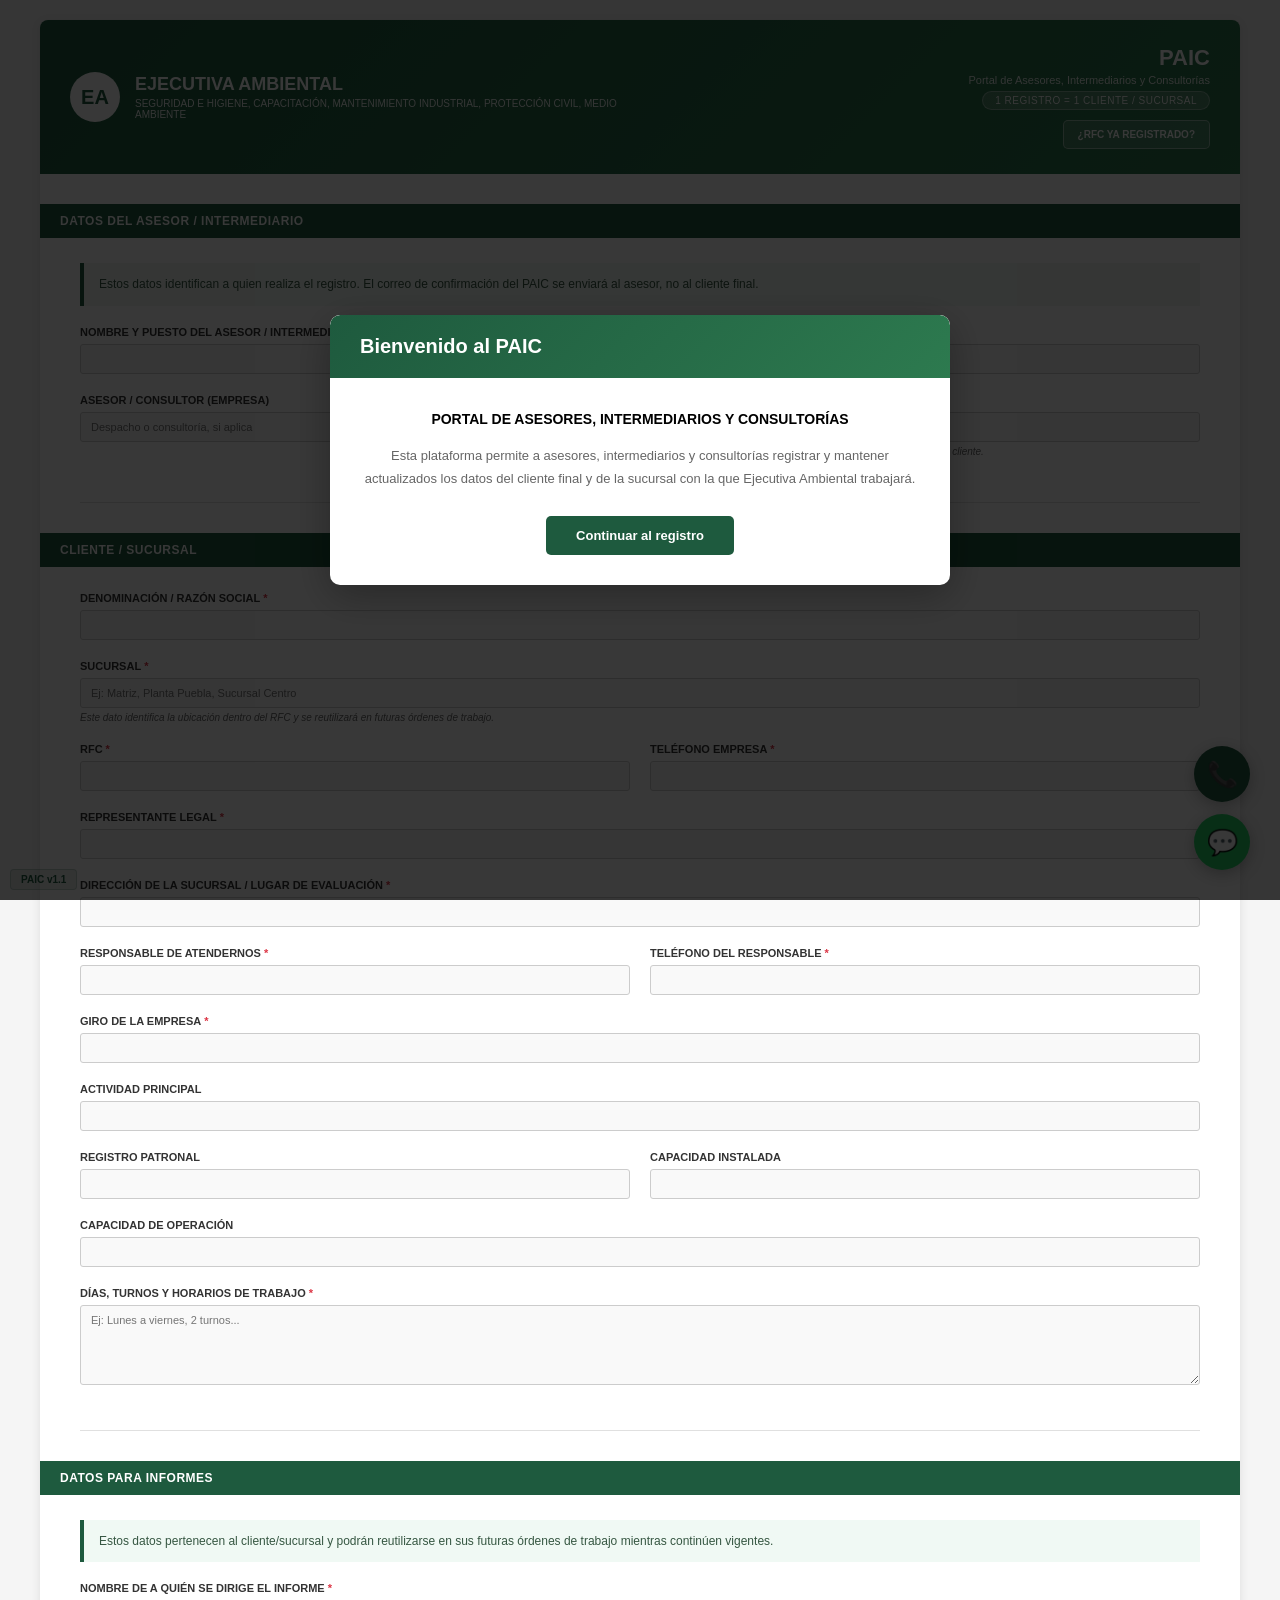
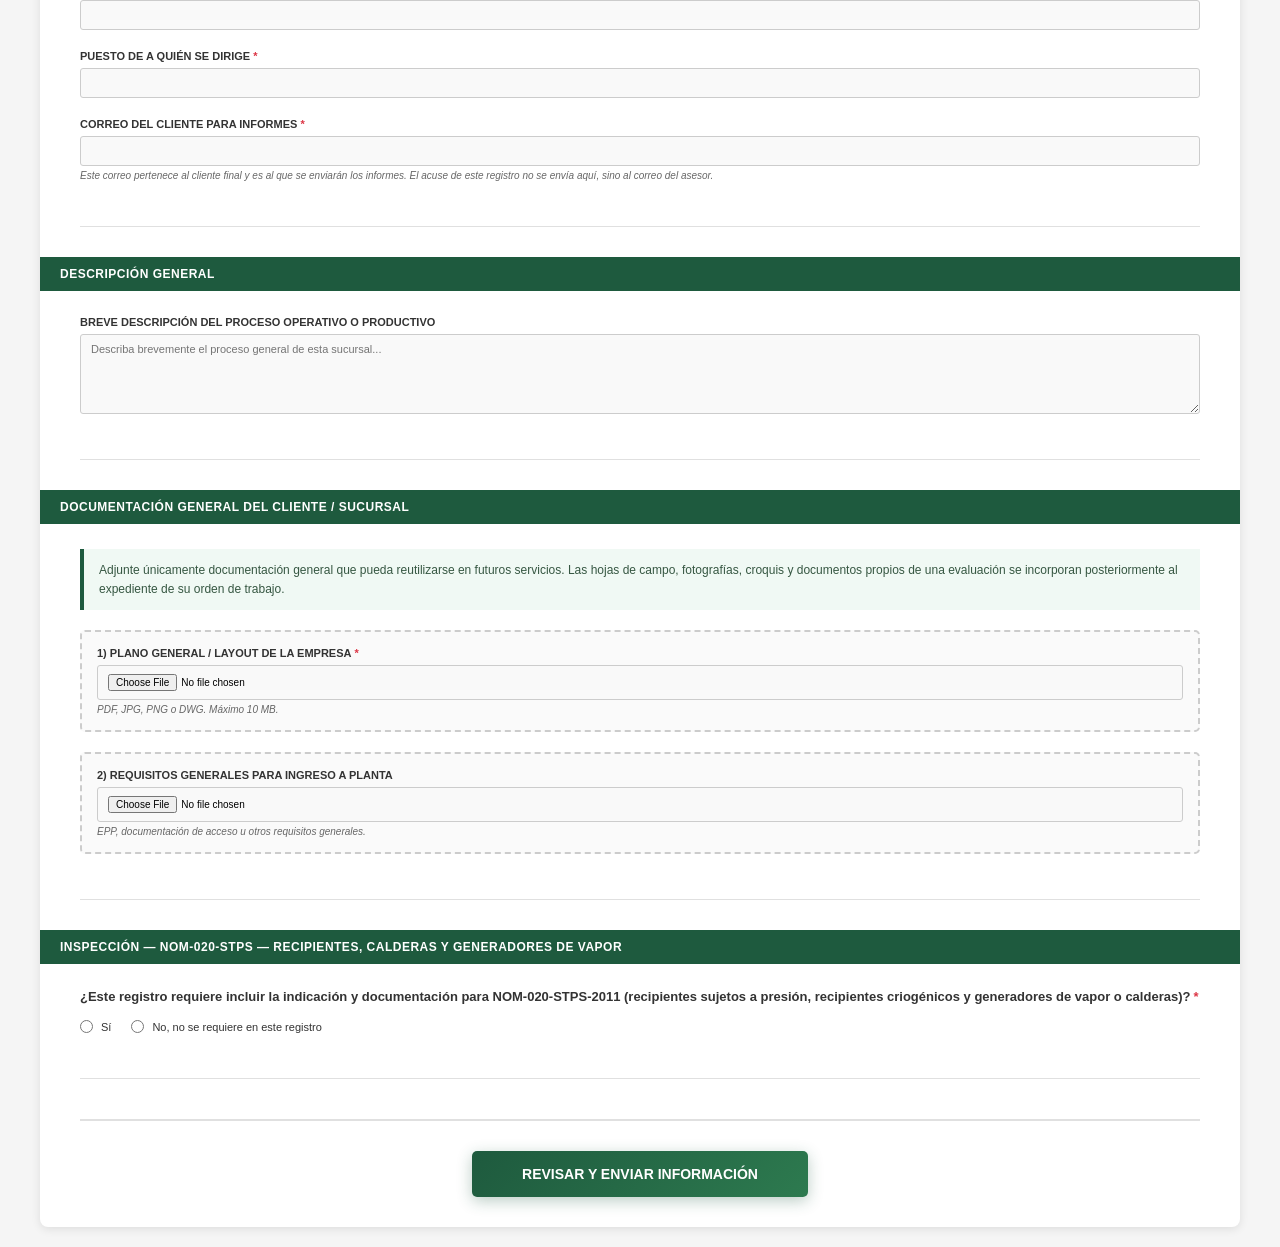
==== PAIC.html @ a296c8ba "fix(paic): quitar del modal de bienvenida el bloque de regla de negocio Ese recuadro exponia al ases" ====
<!DOCTYPE html>
<html lang="es">
<head>
  <meta charset="UTF-8" />
  <meta name="viewport" content="width=device-width, initial-scale=1.0" />
  <title>PAIC - Portal de Asesores, Intermediarios y Consultorías</title>
  <link rel="icon" href="data:," />
  <style>
    * { margin:0; padding:0; box-sizing:border-box; }
    body { font-family:Arial,sans-serif; background:#f5f5f5; padding:20px; font-size:12px; }
    .main-container { max-width:1200px; margin:0 auto; background:#fff; border-radius:8px; box-shadow:0 2px 10px rgba(0,0,0,.1); overflow:hidden; }
    .header { background:linear-gradient(135deg,#1e5a3e,#2d7a4f); color:#fff; padding:25px 30px; display:flex; justify-content:space-between; align-items:center; gap:20px; }
    .logo-section { display:flex; align-items:center; gap:15px; }
    .logo { width:50px; height:50px; background:#fff; border-radius:50%; display:flex; align-items:center; justify-content:center; color:#1e5a3e; font-weight:bold; font-size:20px; flex-shrink:0; }
    .company-info h1 { font-size:18px; }
    .company-info p { margin-top:3px; font-size:10px; opacity:.95; max-width:520px; }
    .document-info { text-align:right; }
    .document-info h2 { font-size:22px; }
    .document-info p { margin-top:3px; font-size:11px; opacity:.9; }
    .paic-badge { display:inline-block; background:rgba(255,255,255,.18); border:1px solid rgba(255,255,255,.35); border-radius:12px; padding:3px 12px; font-size:10px; letter-spacing:.5px; text-transform:uppercase; margin-top:5px; }
    .btn-returning { margin-top:10px; background:rgba(255,255,255,.15); color:#fff; border:1px solid rgba(255,255,255,.45); padding:8px 14px; border-radius:5px; cursor:pointer; font-size:10px; font-weight:600; text-transform:uppercase; }
    .btn-returning:hover { background:rgba(255,255,255,.25); }
    .form-content { padding:30px 40px; }
    .section { border-bottom:1px solid #e0e0e0; margin-bottom:30px; padding-bottom:25px; }
    .section:last-child { border-bottom:none; }
    .section-header { background:#1e5a3e; color:#fff; padding:10px 20px; margin:0 -40px 25px; font-weight:bold; font-size:12px; text-transform:uppercase; letter-spacing:.5px; }
    .section-note { background:#f0f9f4; border-left:4px solid #1e5a3e; padding:12px 15px; margin-bottom:20px; color:#365742; line-height:1.55; }
    .form-grid { display:grid; grid-template-columns:1fr 1fr; gap:20px; margin-bottom:20px; }
    .form-group { display:flex; flex-direction:column; }
    .form-group.full-width { grid-column:1 / -1; }
    label { font-weight:bold; color:#333; margin-bottom:6px; font-size:11px; text-transform:uppercase; }
    .required { color:#dc3545; margin-left:3px; }
    input[type="text"], input[type="email"], input[type="tel"], textarea, input[type="file"] { border:1px solid #ccc; padding:8px 10px; font-size:11px; border-radius:3px; background:#f9f9f9; font-family:inherit; transition:.2s; }
    input:focus, textarea:focus { outline:none; border-color:#1e5a3e; background:#fff; box-shadow:0 0 0 2px rgba(30,90,62,.1); }
    textarea { resize:vertical; min-height:80px; }
    input[type="file"] { cursor:pointer; font-size:10px; }
    .helper-text { font-size:10px; color:#666; margin-top:4px; font-style:italic; }
    .file-upload-group { border:2px dashed #ccc; border-radius:5px; padding:15px; background:#fafafa; transition:.2s; }
    .file-upload-group:hover { border-color:#1e5a3e; background:#f0f9f4; }
    .file-upload-group.has-file { border-color:#4caf50; background:#e8f5e9; }
    .file-preview { margin-top:8px; padding:8px 12px; background:#e8f5e9; border-left:3px solid #4caf50; border-radius:3px; font-size:11px; display:none; }
    .file-preview.active { display:block; }
    .file-preview-content { display:flex; align-items:center; justify-content:space-between; gap:10px; }
    .file-info { display:flex; align-items:center; gap:8px; min-width:0; }
    .file-name { font-weight:600; color:#2e7d32; overflow-wrap:anywhere; }
    .file-size { color:#666; font-size:10px; }
    .file-remove { background:#dc3545; color:#fff; border:none; padding:4px 10px; border-radius:3px; cursor:pointer; font-size:10px; }
    .file-on-record { display:none; padding:10px 15px; background:#e3f2fd; border-left:4px solid #2196f3; border-radius:3px; margin-bottom:10px; font-size:11px; color:#1565c0; align-items:center; justify-content:space-between; gap:12px; }
    .file-on-record.active { display:flex; }
    .btn-upload-new { background:none; border:1px solid #1565c0; color:#1565c0; padding:4px 10px; border-radius:3px; cursor:pointer; font-size:10px; font-weight:600; }
    .radio-group { display:flex; gap:20px; margin-top:10px; flex-wrap:wrap; }
    .radio-option { display:flex; align-items:center; gap:8px; }
    .radio-option label { margin:0; cursor:pointer; text-transform:none; font-weight:normal; }
    .conditional-section { display:none; margin-top:20px; padding:20px; background:#fff3cd; border-left:4px solid #ffc107; border-radius:5px; }
    .conditional-section.active { display:block; }
    .conditional-header { font-weight:bold; color:#856404; margin-bottom:15px; font-size:12px; }
    .returning-banner { display:none; background:linear-gradient(135deg,#e8f5e9,#c8e6c9); border-left:4px solid #4caf50; padding:15px 20px; margin:0 -40px 25px; color:#2e7d32; align-items:center; justify-content:space-between; gap:15px; }
    .returning-banner.active { display:flex; }
    .btn-clear-prefill { background:none; border:1px solid #2e7d32; color:#2e7d32; padding:6px 14px; border-radius:4px; cursor:pointer; font-size:11px; font-weight:600; }
    .submit-section { margin-top:40px; padding-top:30px; border-top:2px solid #e0e0e0; text-align:center; }
    .btn-submit { background:linear-gradient(135deg,#1e5a3e,#2d7a4f); color:#fff; padding:15px 50px; font-size:14px; font-weight:600; border:none; border-radius:5px; cursor:pointer; box-shadow:0 4px 15px rgba(30,90,62,.3); text-transform:uppercase; }
    .btn-submit:disabled { opacity:.6; cursor:not-allowed; }
    .message { padding:15px 20px; border-radius:5px; margin-top:20px; display:none; text-align:left; font-size:13px; line-height:1.7; }
    .success-message { background:#d4edda; color:#155724; border:1px solid #c3e6cb; }
    .error-message { background:#f8d7da; color:#721c24; border:1px solid #f5c6cb; }
    .loading { display:none; text-align:center; margin-top:20px; }
    .loading-spinner { border:3px solid #f3f3f3; border-top:3px solid #1e5a3e; border-radius:50%; width:40px; height:40px; animation:spin 1s linear infinite; margin:0 auto; }
    @keyframes spin { to { transform:rotate(360deg); } }
    .loading-text { margin-top:15px; color:#1e5a3e; font-weight:500; }
    .modal-overlay { display:none; position:fixed; inset:0; background:rgba(0,0,0,.78); z-index:9999; justify-content:center; align-items:center; overflow-y:auto; padding:20px; }
    .modal-overlay.active, .modal-overlay.open { display:flex; }
    .modal-content { background:#fff; border-radius:10px; max-width:800px; width:100%; max-height:90vh; overflow-y:auto; box-shadow:0 10px 40px rgba(0,0,0,.3); }
    .modal-header { background:linear-gradient(135deg,#1e5a3e,#2d7a4f); color:#fff; padding:20px 30px; border-radius:10px 10px 0 0; }
    .modal-header h2 { font-size:20px; }
    .modal-body { padding:30px; }
    .confirmation-section { margin-bottom:24px; padding-bottom:18px; border-bottom:1px solid #e0e0e0; }
    .confirmation-section h3 { color:#1e5a3e; font-size:14px; margin-bottom:12px; }
    .confirmation-item { display:flex; justify-content:space-between; gap:20px; padding:7px 0; font-size:12px; }
    .confirmation-label { font-weight:bold; color:#666; }
    .confirmation-value { color:#333; text-align:right; max-width:65%; overflow-wrap:anywhere; }
    .file-list { list-style:none; padding:0; }
    .file-list li { padding:8px 12px; background:#f0f9f4; margin-bottom:5px; border-radius:3px; font-size:11px; }
    .warning-box { background:#fff3cd; border-left:4px solid #ffc107; padding:15px; border-radius:5px; margin-top:20px; color:#856404; }
    .modal-buttons { display:flex; gap:15px; justify-content:center; margin-top:25px; }
    .btn-modal { padding:12px 30px; border:none; border-radius:5px; font-size:13px; font-weight:600; cursor:pointer; }
    .btn-confirm { background:#1e5a3e; color:#fff; }
    .btn-cancel { background:#6c757d; color:#fff; }
    .rfc-search-modal .modal-search-box { display:flex; gap:10px; margin:20px 0; }
    .rfc-search-modal .modal-search-box input { flex:1; padding:12px 15px; font-size:15px; text-transform:uppercase; }
    .btn-search { background:#1e5a3e; color:#fff; border:none; padding:12px 25px; border-radius:5px; font-size:13px; font-weight:600; cursor:pointer; }
    .rfc-search-result { padding:15px; border-radius:5px; margin-top:15px; display:none; }
    .rfc-search-result.found { display:block; background:#e8f5e9; border-left:4px solid #4caf50; }
    .rfc-search-result.not-found { display:block; background:#fff3cd; border-left:4px solid #ffc107; }
    .rfc-search-result.error { display:block; background:#f8d7da; border-left:4px solid #dc3545; }
    .version-tag { position:fixed; bottom:10px; left:10px; background:rgba(30,90,62,.1); color:#1e5a3e; padding:4px 10px; border-radius:4px; font-size:10px; font-weight:600; z-index:100; border:1px solid rgba(30,90,62,.2); }
    .floating-buttons { position:fixed; bottom:30px; right:30px; display:flex; flex-direction:column; gap:12px; z-index:1000; }
    .floating-btn { width:56px; height:56px; border-radius:50%; display:flex; align-items:center; justify-content:center; text-decoration:none; font-size:25px; box-shadow:0 4px 15px rgba(0,0,0,.25); }
    .floating-btn.phone { background:#1e5a3e; color:#fff; }
    .floating-btn.whatsapp { background:#25D366; color:#fff; }
    @media (max-width:768px) {
      body { padding:10px; }
      .header { flex-direction:column; text-align:center; }
      .document-info { text-align:center; }
      .form-content { padding:20px; }
      .section-header, .returning-banner { margin-left:-20px; margin-right:-20px; }
      .form-grid { grid-template-columns:1fr; }
      .modal-body { padding:20px; }
      .modal-buttons { flex-direction:column; }
      .confirmation-item { flex-direction:column; gap:3px; }
      .confirmation-value { text-align:left; max-width:100%; }
    }
  </style>
</head>
<body>
  <div class="version-tag">PAIC v1.1</div>

  <div id="welcomeModal" class="modal-overlay">
    <div class="modal-content" style="max-width:620px;">
      <div class="modal-header"><h2>Bienvenido al PAIC</h2></div>
      <div class="modal-body" style="text-align:center;">
        <p style="font-size:14px;line-height:1.7;"><strong>PORTAL DE ASESORES, INTERMEDIARIOS Y CONSULTORÍAS</strong></p>
        <p style="color:#666;font-size:13px;line-height:1.8;margin-top:12px;">Esta plataforma permite a asesores, intermediarios y consultorías registrar y mantener actualizados los datos del cliente final y de la sucursal con la que Ejecutiva Ambiental trabajará.</p>
        <button type="button" class="btn-modal btn-confirm" style="margin-top:25px;" onclick="closeWelcomeModal()">Continuar al registro</button>
      </div>
    </div>
  </div>

  <div id="confirmationModal" class="modal-overlay">
    <div class="modal-content">
      <div class="modal-header"><h2>Verificar información antes de enviar</h2></div>
      <div class="modal-body" id="confirmationContent"></div>
    </div>
  </div>

  <div id="returningModal" class="modal-overlay rfc-search-modal">
    <div class="modal-content" style="max-width:650px;">
      <div class="modal-header"><h2>Cliente ya registrado</h2></div>
      <div class="modal-body">
        <p style="color:#555;line-height:1.6;">Busque por RFC para actualizar una sucursal ya registrada o dar de alta una nueva sucursal del mismo cliente.</p>
        <div class="modal-search-box">
          <input type="text" id="rfcSearch" maxlength="13" placeholder="RFC del cliente">
          <button type="button" class="btn-search" id="btnSearchRFC" onclick="searchClientByRFC()">Buscar</button>
        </div>
        <div id="rfcSearchResult" class="rfc-search-result"></div>
        <div class="modal-buttons"><button type="button" class="btn-modal btn-cancel" onclick="closeReturningModal()">Cerrar</button></div>
      </div>
    </div>
  </div>

  <div class="main-container">
    <div class="header">
      <div class="logo-section">
        <div class="logo">EA</div>
        <div class="company-info">
          <h1>EJECUTIVA AMBIENTAL</h1>
          <p>SEGURIDAD E HIGIENE, CAPACITACIÓN, MANTENIMIENTO INDUSTRIAL, PROTECCIÓN CIVIL, MEDIO AMBIENTE</p>
        </div>
      </div>
      <div class="document-info">
        <h2>PAIC</h2>
        <p>Portal de Asesores, Intermediarios y Consultorías</p>
        <span class="paic-badge">1 registro = 1 cliente / sucursal</span><br>
        <button type="button" class="btn-returning" onclick="openReturningModal()">¿RFC ya registrado?</button>
      </div>
    </div>

    <div class="form-content">
      <form id="paicForm">
        <div class="section">
          <div class="section-header">Datos del asesor / intermediario</div>
          <div class="section-note">Estos datos identifican a quien realiza el registro. El correo de confirmación del PAIC se enviará al asesor, no al cliente final.</div>
          <div class="form-grid">
            <div class="form-group full-width">
              <label>Nombre y puesto del asesor / intermediario<span class="required">*</span></label>
              <input type="text" name="nombre_solicitante" required>
            </div>
          </div>
          <div class="form-grid">
            <div class="form-group">
              <label>Asesor / Consultor (empresa)</label>
              <input type="text" name="asesor_consultor" placeholder="Despacho o consultoría, si aplica">
            </div>
            <div class="form-group">
              <label>Correo para confirmación del registro<span class="required">*</span></label>
              <input type="email" name="correo_acuse" required>
              <span class="helper-text">Aquí recibirá el asesor el acuse del PAIC. No sustituye el correo del cliente.</span>
            </div>
          </div>
        </div>

        <div class="section">
          <div class="section-header">Cliente / sucursal</div>
          <div id="returningBanner" class="returning-banner">
            <div class="banner-text"><strong>RFC identificado</strong><br>Verifique los datos pre-llenados y complete lo que falte.</div>
            <button type="button" class="btn-clear-prefill" onclick="clearPrefill()">Limpiar datos</button>
          </div>
          <div class="form-grid">
            <div class="form-group full-width">
              <label>Denominación / Razón social<span class="required">*</span></label>
              <input type="text" name="razon_social" required>
            </div>
          </div>
          <div class="form-grid">
            <div class="form-group full-width">
              <label>Sucursal<span class="required">*</span></label>
              <input type="text" name="sucursal" required placeholder="Ej: Matriz, Planta Puebla, Sucursal Centro">
              <span class="helper-text">Este dato identifica la ubicación dentro del RFC y se reutilizará en futuras órdenes de trabajo.</span>
            </div>
          </div>
          <div class="form-grid">
            <div class="form-group">
              <label>RFC<span class="required">*</span></label>
              <input type="text" name="rfc" required maxlength="13" style="text-transform:uppercase;">
            </div>
            <div class="form-group">
              <label>Teléfono empresa<span class="required">*</span></label>
              <input type="tel" name="telefono_empresa" required>
            </div>
          </div>
          <div class="form-grid">
            <div class="form-group full-width">
              <label>Representante legal<span class="required">*</span></label>
              <input type="text" name="representante_legal" required>
            </div>
          </div>
          <div class="form-grid">
            <div class="form-group full-width">
              <label>Dirección de la sucursal / lugar de evaluación<span class="required">*</span></label>
              <input type="text" name="direccion_evaluacion" required>
            </div>
          </div>
          <div class="form-grid">
            <div class="form-group">
              <label>Responsable de atendernos<span class="required">*</span></label>
              <input type="text" name="responsable" required>
            </div>
            <div class="form-group">
              <label>Teléfono del responsable<span class="required">*</span></label>
              <input type="tel" name="telefono_responsable" required>
            </div>
          </div>
          <div class="form-grid">
            <div class="form-group full-width">
              <label>Giro de la empresa<span class="required">*</span></label>
              <input type="text" name="giro" required>
            </div>
          </div>
          <div class="form-grid">
            <div class="form-group full-width">
              <label>Actividad principal</label>
              <input type="text" name="actividad_principal">
            </div>
          </div>
          <div class="form-grid">
            <div class="form-group">
              <label>Registro patronal</label>
              <input type="text" name="registro_patronal">
            </div>
            <div class="form-group">
              <label>Capacidad instalada</label>
              <input type="text" name="capacidad_instalada">
            </div>
          </div>
          <div class="form-grid">
            <div class="form-group full-width">
              <label>Capacidad de operación</label>
              <input type="text" name="capacidad_operacion">
            </div>
          </div>
          <div class="form-grid">
            <div class="form-group full-width">
              <label>Días, turnos y horarios de trabajo<span class="required">*</span></label>
              <textarea name="dias_turnos_horarios" required placeholder="Ej: Lunes a viernes, 2 turnos..."></textarea>
            </div>
          </div>
        </div>

        <div class="section">
          <div class="section-header">Datos para informes</div>
          <div class="section-note">Estos datos pertenecen al cliente/sucursal y podrán reutilizarse en sus futuras órdenes de trabajo mientras continúen vigentes.</div>
          <div class="form-grid">
            <div class="form-group full-width">
              <label>Nombre de a quién se dirige el informe<span class="required">*</span></label>
              <input type="text" name="nombre_dirigido" required>
            </div>
          </div>
          <div class="form-grid">
            <div class="form-group full-width">
              <label>Puesto de a quién se dirige<span class="required">*</span></label>
              <input type="text" name="puesto_dirigido" required>
            </div>
          </div>
          <div class="form-grid">
            <div class="form-group full-width">
              <label>Correo del cliente para informes<span class="required">*</span></label>
              <input type="email" name="correo_informe" required>
              <span class="helper-text">Este correo pertenece al cliente final y es al que se enviarán los informes. El acuse de este registro no se envía aquí, sino al correo del asesor.</span>
            </div>
          </div>
        </div>

        <div class="section">
          <div class="section-header">Descripción general</div>
          <div class="form-grid">
            <div class="form-group full-width">
              <label>Breve descripción del proceso operativo o productivo</label>
              <textarea name="descripcion_proceso" placeholder="Describa brevemente el proceso general de esta sucursal..."></textarea>
            </div>
          </div>
        </div>

        <div class="section">
          <div class="section-header">Documentación general del cliente / sucursal</div>
          <div class="section-note">Adjunte únicamente documentación general que pueda reutilizarse en futuros servicios. Las hojas de campo, fotografías, croquis y documentos propios de una evaluación se incorporan posteriormente al expediente de su orden de trabajo.</div>
          <div class="form-grid">
            <div class="form-group full-width file-upload-group" data-upload-group="planos">
              <label>1) Plano general / Layout de la empresa<span class="required">*</span></label>
              <input type="file" name="planos" accept=".pdf,.jpg,.jpeg,.png,.dwg" required data-file-input="planos">
              <span class="helper-text">PDF, JPG, PNG o DWG. Máximo 10 MB.</span>
              <div class="file-preview" data-preview="planos"><div class="file-preview-content"><div class="file-info"><span>📄</span><div><div class="file-name"></div><div class="file-size"></div></div></div><button type="button" class="file-remove" data-clear="planos">Eliminar</button></div></div>
            </div>
          </div>
          <div class="form-grid">
            <div class="form-group full-width file-upload-group" data-upload-group="requisitos_ingreso">
              <label>2) Requisitos generales para ingreso a planta</label>
              <input type="file" name="requisitos_ingreso" accept=".pdf,.doc,.docx" data-file-input="requisitos_ingreso">
              <span class="helper-text">EPP, documentación de acceso u otros requisitos generales.</span>
              <div class="file-preview" data-preview="requisitos_ingreso"><div class="file-preview-content"><div class="file-info"><span>📄</span><div><div class="file-name"></div><div class="file-size"></div></div></div><button type="button" class="file-remove" data-clear="requisitos_ingreso">Eliminar</button></div></div>
            </div>
          </div>
        </div>

        <div class="section">
          <div class="section-header">INSPECCI&Oacute;N &mdash; NOM-020-STPS &mdash; RECIPIENTES, CALDERAS Y GENERADORES DE VAPOR</div>
          <div class="form-grid">
            <div class="form-group full-width">
              <label style="font-size:13px; text-transform:none;">
                   ¿Este registro requiere incluir la indicación y documentación para NOM-020-STPS-2011 (recipientes sujetos a presión, recipientes criogénicos y generadores de vapor o calderas)?<span class="required">*</span>
              </label>
              <div class="radio-group">
                <div class="radio-option">
                  <input type="radio" id="nom020_si" name="aplica_nom020" value="si" required>
                  <label for="nom020_si">Sí</label>
                </div>
                <div class="radio-option">
                  <input type="radio" id="nom020_no" name="aplica_nom020" value="no">
                  <label for="nom020_no">No, no se requiere en este registro</label>
                </div>
              </div>
            </div>
          </div>
          <div id="documentacionLegalSection" class="conditional-section">
            <div class="conditional-header">⚠️ DOCUMENTACIÓN OBLIGATORIA PARA NOM-020-STPS</div>
            <div class="form-grid">
              <div class="form-group full-width file-upload-group" data-upload-group="ine_atencion">
                <label>A) INE de quien nos atenderá<span class="required">*</span></label>
                <input type="file" name="ine_atencion" accept=".pdf,.jpg,.jpeg,.png" data-file-input="ine_atencion" data-conditional-required="nom020">
                <span class="helper-text">Copia por ambos lados</span>
                <div class="file-preview" data-preview="ine_atencion">
                  <div class="file-preview-content">
                    <div class="file-info"><span class="file-icon">📄</span><div><div class="file-name"></div><div class="file-size"></div></div></div>
                    <button type="button" class="file-remove" data-clear="ine_atencion">Eliminar</button>
                  </div>
                </div>
              </div>
            </div>
            <div class="form-grid">
              <div class="form-group">
                <label>B) Nombre y puesto Testigo 1<span class="required">*</span></label>
                <input type="text" name="testigo1" data-conditional-required="nom020">
              </div>
              <div class="form-group file-upload-group" data-upload-group="ine_testigo1">
                <label>INE Testigo 1<span class="required">*</span></label>
                <input type="file" name="ine_testigo1" accept=".pdf,.jpg,.jpeg,.png" data-file-input="ine_testigo1" data-conditional-required="nom020">
                <span class="helper-text">Ambos lados</span>
                <div class="file-preview" data-preview="ine_testigo1">
                  <div class="file-preview-content">
                    <div class="file-info"><span class="file-icon">📄</span><div><div class="file-name"></div><div class="file-size"></div></div></div>
                    <button type="button" class="file-remove" data-clear="ine_testigo1">Eliminar</button>
                  </div>
                </div>
              </div>
            </div>
            <div class="form-grid">
              <div class="form-group">
                <label>C) Nombre y puesto Testigo 2<span class="required">*</span></label>
                <input type="text" name="testigo2" data-conditional-required="nom020">
              </div>
              <div class="form-group file-upload-group" data-upload-group="ine_testigo2">
                <label>INE Testigo 2<span class="required">*</span></label>
                <input type="file" name="ine_testigo2" accept=".pdf,.jpg,.jpeg,.png" data-file-input="ine_testigo2" data-conditional-required="nom020">
                <span class="helper-text">Ambos lados</span>
                <div class="file-preview" data-preview="ine_testigo2">
                  <div class="file-preview-content">
                    <div class="file-info"><span class="file-icon">📄</span><div><div class="file-name"></div><div class="file-size"></div></div></div>
                    <button type="button" class="file-remove" data-clear="ine_testigo2">Eliminar</button>
                  </div>
                </div>
              </div>
            </div>
            <div class="form-grid">
              <div class="form-group full-width file-upload-group" data-upload-group="poder_notarial">
                <label>D) Poder notarial<span class="required">*</span></label>
                <input type="file" name="poder_notarial" accept=".pdf" data-file-input="poder_notarial" data-conditional-required="nom020">
                <div class="file-preview" data-preview="poder_notarial">
                  <div class="file-preview-content">
                    <div class="file-info"><span class="file-icon">📄</span><div><div class="file-name"></div><div class="file-size"></div></div></div>
                    <button type="button" class="file-remove" data-clear="poder_notarial">Eliminar</button>
                  </div>
                </div>
              </div>
            </div>
            <div class="form-grid">
              <div class="form-group full-width file-upload-group" data-upload-group="ine_representante">
                <label>E) INE del representante legal<span class="required">*</span></label>
                <input type="file" name="ine_representante" accept=".pdf,.jpg,.jpeg,.png" data-file-input="ine_representante" data-conditional-required="nom020">
                <span class="helper-text">Copia por ambos lados</span>
                <div class="file-preview" data-preview="ine_representante">
                  <div class="file-preview-content">
                    <div class="file-info"><span class="file-icon">📄</span><div><div class="file-name"></div><div class="file-size"></div></div></div>
                    <button type="button" class="file-remove" data-clear="ine_representante">Eliminar</button>
                  </div>
                </div>
              </div>
            </div>
            <div class="form-grid">
              <div class="form-group full-width file-upload-group" data-upload-group="situacion_fiscal">
                <label>F) Constancia de situación fiscal<span class="required">*</span></label>
                <input type="file" name="situacion_fiscal" accept=".pdf" data-file-input="situacion_fiscal" data-conditional-required="nom020">
                <div class="file-preview" data-preview="situacion_fiscal">
                  <div class="file-preview-content">
                    <div class="file-info"><span class="file-icon">📄</span><div><div class="file-name"></div><div class="file-size"></div></div></div>
                    <button type="button" class="file-remove" data-clear="situacion_fiscal">Eliminar</button>
                  </div>
                </div>
              </div>
            </div>
            <div class="form-grid">
              <div class="form-group full-width file-upload-group" data-upload-group="licencia">
                <label>G) Licencia de uso de suelo / Licencia de funcionamiento / Cédula IMSS<span class="required">*</span></label>
                <input type="file" name="licencia" accept=".pdf" data-file-input="licencia" data-conditional-required="nom020">
                <div class="file-preview" data-preview="licencia">
                  <div class="file-preview-content">
                    <div class="file-info"><span class="file-icon">📄</span><div><div class="file-name"></div><div class="file-size"></div></div></div>
                    <button type="button" class="file-remove" data-clear="licencia">Eliminar</button>
                  </div>
                </div>
              </div>
            </div>
            <div class="form-grid">
              <div class="form-group full-width file-upload-group" data-upload-group="dc3">
                <label>H) DC-3 de personal operador<span class="required">*</span><span class="tt" tabindex="0" data-tip="Constancia de habilidades laborales (STPS) que certifica que los operadores recibieron capacitación formal en el manejo seguro de recipientes sujetos a presión o calderas.">i</span></label>
                <input type="file" name="dc3" accept=".pdf" data-file-input="dc3" data-conditional-required="nom020">
                <span class="helper-text">Recipientes a presión o fogonero (calderas)</span>
                <div class="file-preview" data-preview="dc3">
                  <div class="file-preview-content">
                    <div class="file-info"><span class="file-icon">📄</span><div><div class="file-name"></div><div class="file-size"></div></div></div>
                    <button type="button" class="file-remove" data-clear="dc3">Eliminar</button>
                  </div>
                </div>
              </div>
               <div class="form-grid">
              <div class="form-group full-width file-upload-group" data-upload-group="calibracion_valvula">
                <label>I) Dictamen de Calibración de la válvula <span class="required" id="asterisco_calib">*</span><span class="tt" tabindex="0" data-tip="Documento oficial que certifica que las válvulas de seguridad del recipiente a presión fueron verificadas y calibradas por un laboratorio acreditado ante EMA.">i</span></label>
                <div style="background: #fff8e1; border: 1px solid #ffe082; padding: 10px; border-radius: 4px; margin-bottom: 10px; display: flex; align-items: flex-start; gap: 8px;">
                  <input type="checkbox" id="check_sin_calibracion" name="sin_calibracion" style="margin-top: 3px; cursor: pointer;">
                  <label for="check_sin_calibracion" style="cursor: pointer; font-size: 11px; color: #f57f17; text-transform: none; margin: 0; line-height: 1.4;">
                    <strong>Si no tienes calibradas tus válvulas</strong><br>
                    Puedes contratar con Ejecutiva este servicio adicional el mismo día de la dictaminación en tus instalaciones.
                  </label>
                </div>
                <input type="file" name="calibracion_valvula" accept=".pdf" data-file-input="calibracion_valvula" data-conditional-required="nom020">
                <span class="helper-text" id="help_text_calib">Adjunte el archivo PDF de su última calibración.</span>
                <div class="file-preview" data-preview="calibracion_valvula">
                  <div class="file-preview-content">
                    <div class="file-info">
                      <span class="file-icon">📄</span>
                      <div><div class="file-name"></div><div class="file-size"></div></div>
                    </div>
                    <button type="button" class="file-remove" data-clear="calibracion_valvula">Eliminar</button>
                  </div>
                </div>
              </div>
            </div>
                                    </div>
          </div>
        </div>

        <div class="submit-section">
          <button type="submit" class="btn-submit" id="submitBtn">Revisar y enviar información</button>
          <div class="loading" id="loading"><div class="loading-spinner"></div><p class="loading-text">Guardando información del cliente...</p></div>
          <div class="message success-message" id="successMsg"><strong>Cliente/sucursal guardado correctamente.</strong><br>El registro quedó guardado o actualizado. La orden de trabajo se gestiona por separado en SEAOT.</div>
          <div class="message error-message" id="errorMsg">✗ <span id="errorMsgText">Error al enviar la información.</span></div>
        </div>
      </form>
    </div>
  </div>

  <div class="floating-buttons">
    <a href="tel:2229417295" class="floating-btn phone" title="Llamar">📞</a>
    <a href="https://wa.me/522791113533" target="_blank" rel="noopener" class="floating-btn whatsapp" title="WhatsApp">💬</a>
  </div>

  <script>
    const SCRIPT_URL = 'https://script.google.com/macros/s/AKfycby8t7Py-cilePxLiGa-Lq7Df73XaRlmkRYV_kXbTs79HFydaJyub8muA0PBLRkPevUuXg/exec';
    const MAX_FILE_SIZE = 10 * 1024 * 1024;
    const MAX_TOTAL_SIZE = 25 * 1024 * 1024;
    const WELCOME_COOKIE_NAME = 'ea_paic_welcome_v11';
    const WELCOME_COOKIE_DAYS = 30;

    function escHtml(value) {
      return String(value == null ? '' : value).replace(/[&<>"']/g, c => ({'&':'&amp;','<':'&lt;','>':'&gt;','"':'&quot;',"'":'&#39;'}[c]));
    }
    function setCookie(name,value,days) {
      const date = new Date();
      date.setTime(date.getTime() + days * 86400000);
      document.cookie = `${name}=${value};expires=${date.toUTCString()};path=/;SameSite=Lax`;
    }
    function getCookie(name) {
      const prefix = name + '=';
      return document.cookie.split(';').map(v => v.trim()).find(v => v.startsWith(prefix))?.substring(prefix.length) || null;
    }
    window.addEventListener('load', () => {
      if (!getCookie(WELCOME_COOKIE_NAME)) document.getElementById('welcomeModal')?.classList.add('open');
    });
    function closeWelcomeModal() {
      document.getElementById('welcomeModal')?.classList.remove('open');
      setCookie(WELCOME_COOKIE_NAME,'true',WELCOME_COOKIE_DAYS);
    }
    window.closeWelcomeModal = closeWelcomeModal;

    function formatFileSize(bytes) {
      if (!bytes) return '0 Bytes';
      const units = ['Bytes','KB','MB','GB'];
      const i = Math.min(Math.floor(Math.log(bytes) / Math.log(1024)), units.length - 1);
      return `${Math.round(bytes / Math.pow(1024,i) * 100) / 100} ${units[i]}`;
    }
    function clearFileUI(key) {
      const input = document.querySelector(`[data-file-input="${key}"]`);
      const preview = document.querySelector(`[data-preview="${key}"]`);
      const group = document.querySelector(`[data-upload-group="${key}"]`);
      if (input) input.value = '';
      preview?.classList.remove('active');
      group?.classList.remove('has-file');
    }
    function clearConditionalFilesByAttr(attrValue) {
      document.querySelectorAll(`[data-conditional-required="${attrValue}"]`).forEach(field => {
        field.required = false;
        if (field.type === 'file') {
          const key = field.dataset.fileInput;
          if (key) clearFileUI(key);
          else field.value = '';
        }
      });
    }

    document.querySelectorAll('input[type="file"]').forEach(input => {
      input.addEventListener('change', function() {
        const key = this.dataset.fileInput;
        const file = this.files?.[0];
        const preview = document.querySelector(`[data-preview="${key}"]`);
        const group = document.querySelector(`[data-upload-group="${key}"]`);
        if (!file) { clearFileUI(key); return; }
        if (file.size > MAX_FILE_SIZE) {
          alert('El archivo es demasiado grande. Máximo 10 MB por archivo.');
          clearFileUI(key);
          return;
        }
        preview?.querySelector('.file-name') && (preview.querySelector('.file-name').textContent = file.name);
        preview?.querySelector('.file-size') && (preview.querySelector('.file-size').textContent = formatFileSize(file.size));
        preview?.classList.add('active');
        group?.classList.add('has-file');
      });
    });
    document.querySelectorAll('.file-remove').forEach(btn => btn.addEventListener('click', () => clearFileUI(btn.dataset.clear)));

    function resetConditionalRegistrationSections() {
      document.querySelectorAll('input[name="aplica_nom020"]').forEach(r => { r.checked=false; });
      document.getElementById('documentacionLegalSection')?.classList.remove('active');
      clearConditionalFilesByAttr('nom020');
      const sinCal=document.getElementById('check_sin_calibracion'); if (sinCal) sinCal.checked=false;
      const calib=document.querySelector('[data-file-input="calibracion_valvula"]'); if (calib) { calib.style.display=''; calib.required=false; }
      const ast=document.getElementById('asterisco_calib'); if (ast) ast.style.display='';
      const help=document.getElementById('help_text_calib'); if (help) help.textContent='Adjunte el archivo PDF de su última calibración.';
    }

    function resetUploadState() {
      document.querySelectorAll('.file-on-record').forEach(i => i.remove());
      document.querySelectorAll('[data-file-input]').forEach(input => { input.value=''; input.style.display=''; input.required=input.name==='planos'; });
      document.querySelectorAll('.file-preview').forEach(p => p.classList.remove('active'));
      document.querySelectorAll('.file-upload-group').forEach(g => g.classList.remove('has-file'));
      resetConditionalRegistrationSections();
    }

    document.querySelectorAll('input[name="aplica_nom020"]').forEach(r => r.addEventListener('change', function() {
      const on=this.value==='si';
      document.getElementById('documentacionLegalSection')?.classList.toggle('active',on);
      document.querySelectorAll('[data-conditional-required="nom020"]').forEach(f => { f.required=on; });
      if (!on) document.querySelectorAll('[data-conditional-required="nom020"]').forEach(f => {
        if (f.type==='file' && f.dataset.fileInput) clearFileUI(f.dataset.fileInput); else if (f.type!=='radio' && f.type!=='checkbox') f.value='';
      });
    }));

    document.getElementById('check_sin_calibracion')?.addEventListener('change', function() {
      const calib=document.querySelector('[data-file-input="calibracion_valvula"]');
      const ast=document.getElementById('asterisco_calib');
      const help=document.getElementById('help_text_calib');
      if (this.checked) {
        if (calib) { calib.required=false; calib.style.display='none'; clearFileUI('calibracion_valvula'); }
        if (ast) ast.style.display='none';
        if (help) help.textContent='Ejecutiva Ambiental puede realizar la calibración el día de la dictaminación.';
      } else {
        const nomOn=document.querySelector('input[name="aplica_nom020"]:checked')?.value==='si';
        if (calib) { calib.style.display=''; calib.required=nomOn; }
        if (ast) ast.style.display='';
        if (help) help.textContent='Adjunte el archivo PDF de su última calibración.';
      }
    });

    const rfcInput = document.querySelector('input[name="rfc"]');
    rfcInput?.addEventListener('input', function() {
      this.value = this.value.toUpperCase();
      if (this.value.length >= 12) this.style.borderColor = /^[A-Z&Ñ]{3,4}[0-9]{6}[A-Z0-9]{3}$/.test(this.value) ? '#28a745' : '#dc3545';
      else this.style.borderColor = '';
    });

    document.getElementById('paicForm')?.addEventListener('submit', e => {
      e.preventDefault();
      showConfirmationModal();
    });
    function closeConfirmationModal() { document.getElementById('confirmationModal')?.classList.remove('active'); }
    window.closeConfirmationModal = closeConfirmationModal;

    function showConfirmationModal() {
      const form = document.getElementById('paicForm');
      if (!form.reportValidity()) return;
      const fd = new FormData(form);
      const files = [];
      document.querySelectorAll('input[type="file"]').forEach(input => {
        const file = input.files?.[0];
        if (file) files.push({ label: input.closest('.file-upload-group')?.querySelector('label')?.textContent.replace('*','').trim() || input.name, name:file.name, size:formatFileSize(file.size) });
      });
      const html = `
        <div class="confirmation-section">
          <h3>Cliente / sucursal</h3>
          <div class="confirmation-item"><span class="confirmation-label">Razón Social:</span><span class="confirmation-value">${escHtml(fd.get('razon_social'))}</span></div>
          <div class="confirmation-item"><span class="confirmation-label">Sucursal:</span><span class="confirmation-value">${escHtml(fd.get('sucursal'))}</span></div>
          <div class="confirmation-item"><span class="confirmation-label">RFC:</span><span class="confirmation-value">${escHtml(fd.get('rfc'))}</span></div>
          <div class="confirmation-item"><span class="confirmation-label">Responsable:</span><span class="confirmation-value">${escHtml(fd.get('responsable'))}</span></div>
        </div>
        <div class="confirmation-section">
          <h3>Correos</h3>
          <div class="confirmation-item"><span class="confirmation-label">Acuse al asesor:</span><span class="confirmation-value"><strong>${escHtml(fd.get('correo_acuse'))}</strong></span></div>
          <div class="confirmation-item"><span class="confirmation-label">Informes del cliente:</span><span class="confirmation-value">${escHtml(fd.get('correo_informe'))}</span></div>
        </div>
        <div class="confirmation-section">
          <h3>Documentación adjunta (${files.length})</h3>
          ${files.length ? `<ul class="file-list">${files.map(f => `<li>${escHtml(f.label)}<br><strong>${escHtml(f.name)}</strong> (${escHtml(f.size)})</li>`).join('')}</ul>` : '<p>No se adjuntaron archivos.</p>'}
        </div>
        <div class="warning-box"><strong>Importante:</strong> Este envío registra o actualiza los datos del cliente/sucursal a través del asesor o intermediario. No genera una orden de trabajo. La OT se gestiona por separado en SEAOT.</div>
        <div class="modal-buttons">
          <button type="button" class="btn-modal btn-confirm" onclick="confirmAndSend()">Confirmar y enviar</button>
          <button type="button" class="btn-modal btn-cancel" onclick="closeConfirmationModal()">Corregir datos</button>
        </div>`;
      document.getElementById('confirmationContent').innerHTML = html;
      document.getElementById('confirmationModal').classList.add('active');
    }

    function showError(message,detail='') {
      const box = document.getElementById('errorMsg');
      const text = document.getElementById('errorMsgText');
      if (text) text.innerHTML = escHtml(message) + (detail ? `<br><small>${escHtml(detail)}</small>` : '');
      if (box) { box.style.display='block'; box.scrollIntoView({behavior:'smooth',block:'center'}); }
    }

    async function fileToBase64(file) {
      return new Promise((resolve,reject) => {
        const reader = new FileReader();
        reader.onload = () => resolve(reader.result);
        reader.onerror = reject;
        reader.readAsDataURL(file);
      });
    }

    async function confirmAndSend() {
      closeConfirmationModal();
      const form = document.getElementById('paicForm');
      const submitBtn = document.getElementById('submitBtn');
      const loading = document.getElementById('loading');
      const successMsg = document.getElementById('successMsg');
      const errorMsg = document.getElementById('errorMsg');
      if (successMsg) successMsg.style.display='none';
      if (errorMsg) errorMsg.style.display='none';
      if (submitBtn) submitBtn.disabled=true;
      if (loading) loading.style.display='block';
      try {
        const fd = new FormData(form);
        const data = { action:'registrarCliente', portal_origen:'PAIC' };
        let total = 0;
        for (const [key,value] of fd.entries()) {
          if (value instanceof File && value.size > 0) {
            total += value.size;
            data[key] = await fileToBase64(value);
            data[key + '_filename'] = value.name;
            data[key + '_size'] = value.size;
          } else {
            data[key] = value;
          }
        }
        if (total > MAX_TOTAL_SIZE) throw new Error('ARCHIVOS_MUY_GRANDES');
        const controller = new AbortController();
        const timeoutId = setTimeout(() => controller.abort(),120000);
        const response = await SEARecaptcha.wrapFetch(SCRIPT_URL, {
          method:'POST', headers:{'Content-Type':'text/plain'}, body:JSON.stringify(data), signal:controller.signal
        });
        clearTimeout(timeoutId);
        if (!response.ok) throw new Error(`HTTP_ERROR_${response.status}`);
        const text = await response.text();
        let result;
        try { result = JSON.parse(text); } catch (_) { throw new Error('RESPUESTA_INVALIDA'); }
        if (!result || result.success === false) throw new Error(result?.error || 'ERROR_SERVIDOR');
        if (loading) loading.style.display='none';
        if (successMsg) { successMsg.style.display='block'; successMsg.scrollIntoView({behavior:'smooth',block:'center'}); }
        form.reset();
        resetUploadState();
        document.getElementById('returningBanner')?.classList.remove('active');
        if (rfcInput) rfcInput.style.borderColor='';
      } catch (error) {
        if (loading) loading.style.display='none';
        if (error.name === 'AbortError') showError('La solicitud tardó demasiado tiempo.','Intente nuevamente o contáctenos.');
        else if (error.message === 'ARCHIVOS_MUY_GRANDES') showError('Los archivos adjuntos superan 25 MB en total.','Comprima los archivos o reduzca su tamaño.');
        else if (error.message.startsWith('HTTP_ERROR_')) showError('El servidor devolvió un error.','Por favor intente nuevamente.');
        else showError('No fue posible guardar la información.',error.message || 'Error desconocido');
      } finally {
        if (submitBtn) submitBtn.disabled=false;
      }
    }
    window.confirmAndSend = confirmAndSend;

    let isReturningClient = false;
    function openReturningModal() {
      const modal = document.getElementById('returningModal');
      modal?.classList.add('open');
      const input = document.getElementById('rfcSearch');
      if (input) { input.value=''; setTimeout(() => input.focus(),50); }
      const result = document.getElementById('rfcSearchResult');
      if (result) { result.className='rfc-search-result'; result.style.display='none'; result.innerHTML=''; }
    }
    function closeReturningModal() { document.getElementById('returningModal')?.classList.remove('open'); }
    window.openReturningModal = openReturningModal;
    window.closeReturningModal = closeReturningModal;

    document.getElementById('rfcSearch')?.addEventListener('input',function(){ this.value=this.value.toUpperCase(); });
    document.getElementById('rfcSearch')?.addEventListener('keydown',function(e){ if(e.key==='Enter'){ e.preventDefault(); searchClientByRFC(); }});

    async function searchClientByRFC() {
      const input=document.getElementById('rfcSearch');
      const resultDiv=document.getElementById('rfcSearchResult');
      const btn=document.getElementById('btnSearchRFC');
      const rfc=String(input?.value || '').trim().toUpperCase();
      if (rfc.length < 12) { resultDiv.className='rfc-search-result error'; resultDiv.style.display='block'; resultDiv.textContent='RFC no válido.'; return; }
      btn.disabled=true; btn.textContent='Buscando...';
      try {
        const response=await SEARecaptcha.wrapFetch(`${SCRIPT_URL}?action=buscarClienteRFC&rfc=${encodeURIComponent(rfc)}`);
        const data=await response.json();
        if (data.found && Array.isArray(data.sucursales) && data.sucursales.length) {
          window._returningClientBranches=data.sucursales; window._returningRazonSocial=data.razon_social; window._returningRfc=rfc;
          const opciones=data.sucursales
            .map((s,i) => `<option value="${i}">Actualizar ${escHtml(s.sucursal || 'Matriz')}</option>`)
            .join('') + '<option value="new">Registrar nueva sucursal</option>';
          resultDiv.className='rfc-search-result found'; resultDiv.style.display='block';
          resultDiv.innerHTML=`<strong>Cliente encontrado:</strong> ${escHtml(data.razon_social)}<br><br><label style="font-size:11px;font-weight:bold;color:#1e5a3e;">¿Qué desea hacer?</label><select id="branchSelectModal" style="width:100%;padding:8px;margin:5px 0 15px;border:1px solid #ccc;border-radius:4px;"><option value="">-- Seleccione una opción --</option>${opciones}</select><button type="button" class="btn-search" style="width:100%;" onclick="applyClientData()">Continuar con esta selección</button>`;
        } else {
          window._returningClientBranches=[]; window._returningRazonSocial=''; window._returningRfc=rfc;
          resultDiv.className='rfc-search-result not-found'; resultDiv.style.display='block';
          resultDiv.innerHTML='<strong>RFC no encontrado.</strong><br>Este cliente puede registrarse por primera vez desde el formulario.';
        }
      } catch (_) {
        resultDiv.className='rfc-search-result error'; resultDiv.style.display='block'; resultDiv.textContent='Error de conexión. Intente nuevamente.';
      } finally { btn.disabled=false; btn.textContent='Buscar'; }
    }
    window.searchClientByRFC=searchClientByRFC;

    function setField(name,value) {
      const el=document.querySelector(`[name="${name}"]`); if (el) el.value=value == null ? '' : value;
    }

    // Documentación general reutilizable: si la sucursal ya está en expediente,
    // estos archivos no se vuelven a pedir salvo que el asesor quiera reemplazarlos.
    const GENERAL_FILE_KEYS = ['planos','requisitos_ingreso'];

    function showOnRecordIndicators() {
      GENERAL_FILE_KEYS.forEach(key => {
        const group=document.querySelector(`[data-upload-group="${key}"]`);
        if (!group || group.querySelector('.file-on-record')) return;
        const fileInput=group.querySelector('input[type="file"]');
        if (!fileInput) return;
        const indicator=document.createElement('div');
        indicator.className='file-on-record active';
        indicator.dataset.onRecordFor=key;
        indicator.innerHTML='<span class="on-record-text">Ya tenemos este documento en expediente</span>'
          + `<button type="button" class="btn-upload-new" onclick="showFileInput('${key}')">Subir nuevo</button>`;
        fileInput.style.display='none';
        fileInput.required=false;
        group.insertBefore(indicator,fileInput);
        const helper=group.querySelector('.helper-text');
        if (helper) helper.style.display='none';
      });
    }

    function showFileInput(key) {
      const group=document.querySelector(`[data-upload-group="${key}"]`);
      if (!group) return;
      group.querySelector('.file-on-record')?.classList.remove('active');
      const fileInput=group.querySelector('input[type="file"]');
      if (fileInput) { fileInput.style.display=''; if (key==='planos') fileInput.required=true; }
      const helper=group.querySelector('.helper-text');
      if (helper) helper.style.display='';
    }
    window.showFileInput=showFileInput;

    const CAMPOS_SUCURSAL = ['sucursal','direccion_evaluacion','telefono_empresa','representante_legal','responsable','telefono_responsable','correo_informe','nombre_dirigido','puesto_dirigido','giro','actividad_principal','descripcion_proceso','registro_patronal','capacidad_instalada','capacidad_operacion','dias_turnos_horarios'];

    function applyClientData() {
      const select=document.getElementById('branchSelectModal');
      if (!select || select.value === '') { alert('Seleccione una sucursal o elija "Registrar nueva sucursal".'); return; }
      const val=select.value;
      const base=window._returningClientBranches?.[0] || {};
      const rfc=base.rfc || window._returningRfc || '';
      const razon=base.razon_social || window._returningRazonSocial || '';

      isReturningClient=true;
      resetUploadState();
      CAMPOS_SUCURSAL.forEach(k => setField(k,''));
      setField('razon_social',razon); setField('rfc',rfc);

      const banner=document.getElementById('returningBanner');
      if (val === 'new') {
        // Alta de otra ubicación del mismo RFC: sólo se heredan los datos fiscales.
        setField('representante_legal',base.representante_legal || '');
        if (banner) { banner.classList.add('active'); banner.querySelector('.banner-text').innerHTML='<strong>Cliente identificado</strong><br>Datos fiscales autocompletados. Capture los datos de la <strong>nueva sucursal</strong>.'; }
      } else {
        // Actualización de una sucursal existente: se pre-llena todo el maestro.
        const suc=window._returningClientBranches?.[val] || {};
        ['razon_social','rfc','nombre_solicitante'].concat(CAMPOS_SUCURSAL).forEach(k => {
          if (suc[k]) setField(k,suc[k]);
        });
        showOnRecordIndicators();
        if (banner) { banner.classList.add('active'); banner.querySelector('.banner-text').innerHTML='<strong>Sucursal identificada</strong><br>Pre-llenamos los datos vigentes. Verifique, corrija lo que cambió y envíe para actualizar el registro.'; }
      }

      if (rfcInput) { rfcInput.value=rfc; rfcInput.dispatchEvent(new Event('input')); }
      closeReturningModal(); document.querySelector('.form-content')?.scrollIntoView({behavior:'smooth'});
    }
    window.applyClientData=applyClientData;


    function clearPrefill() {
      document.getElementById('paicForm')?.reset();
      document.getElementById('returningBanner')?.classList.remove('active');
      resetUploadState();
      if (rfcInput) rfcInput.style.borderColor='';
    }
    window.clearPrefill=clearPrefill;
  </script>

  <script src="https://www.google.com/recaptcha/enterprise.js?render=6LdIq4csAAAAAHCggurLxQbsc15M8MnAD8UIOR1E" async defer></script>
  <script src="recaptcha.js"></script>
</body>
</html>
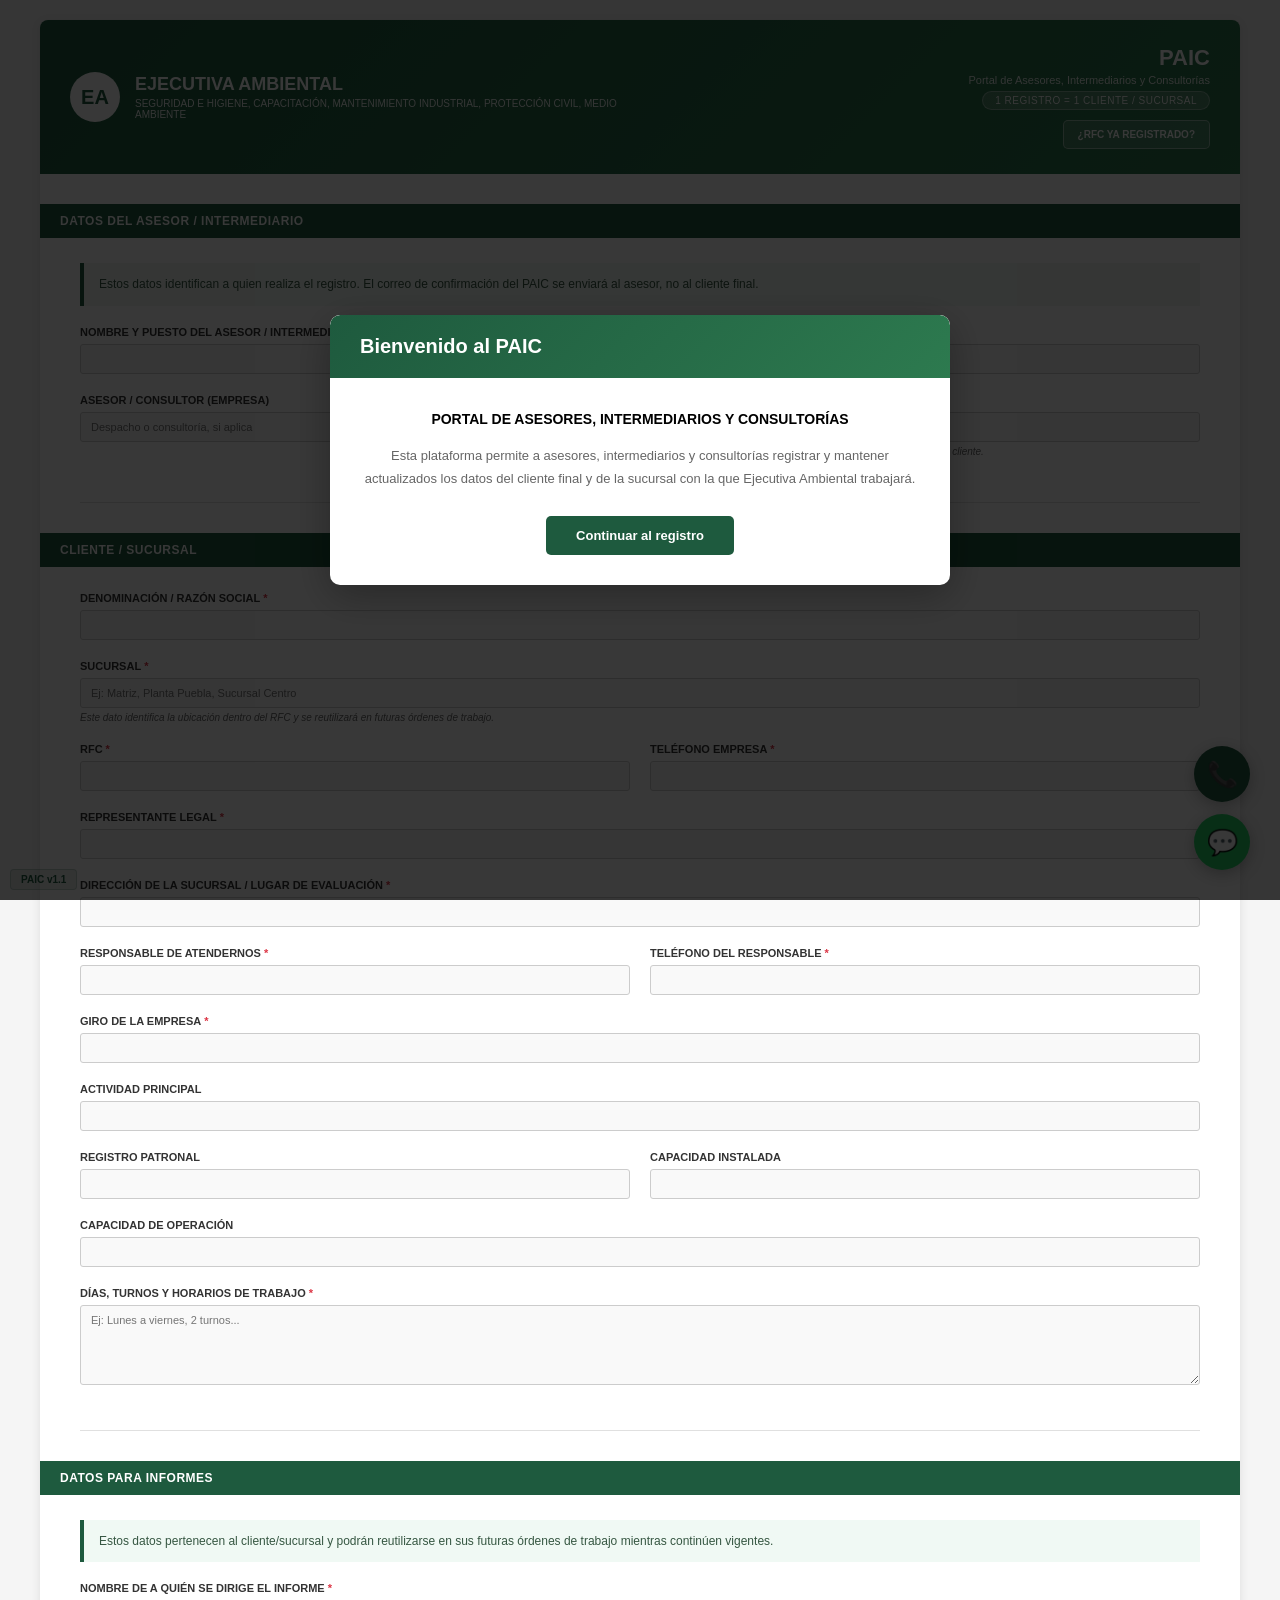
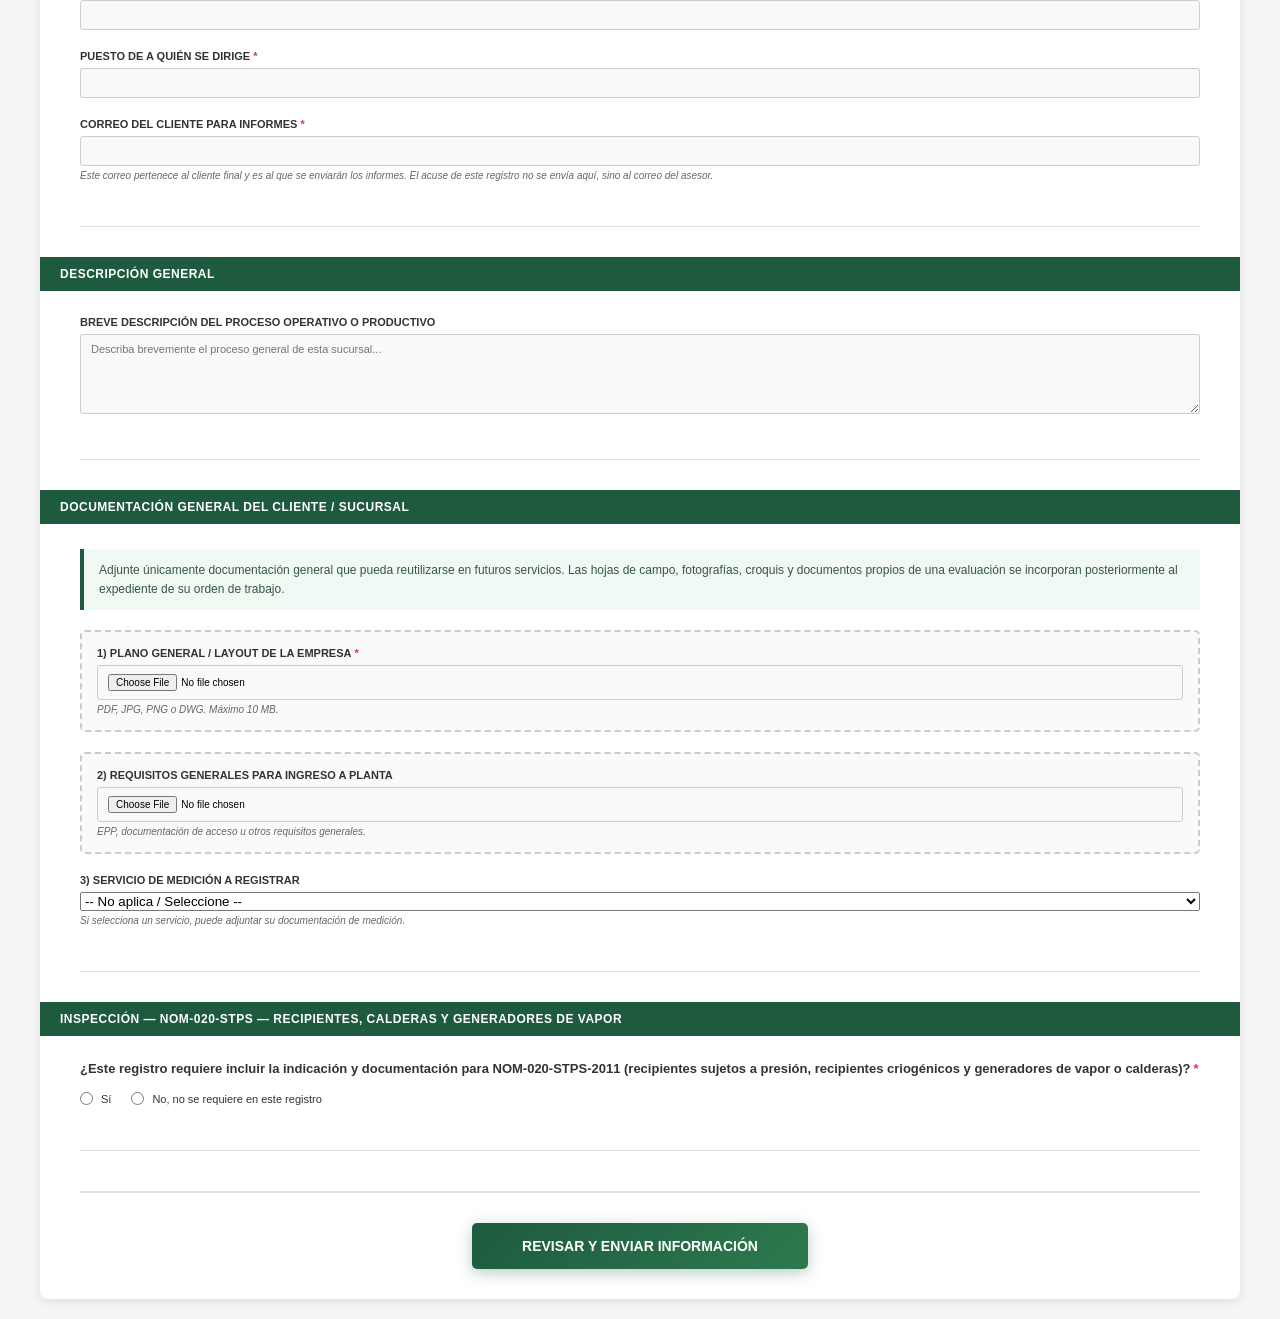
==== commit 0dd337cc: "feat(paic): registrar servicio de medicion y su documentacion Agrega en "Documentacion general del c" ====
--- a/PAIC.html
+++ b/PAIC.html
@@ -328,6 +328,48 @@
               <div class="file-preview" data-preview="requisitos_ingreso"><div class="file-preview-content"><div class="file-info"><span>📄</span><div><div class="file-name"></div><div class="file-size"></div></div></div><button type="button" class="file-remove" data-clear="requisitos_ingreso">Eliminar</button></div></div>
             </div>
           </div>
+          <div class="form-grid">
+            <div class="form-group full-width">
+              <label>3) Servicio de medición a registrar</label>
+              <select name="estudio_laboratorio" id="estudio_laboratorio">
+                <option value="">-- No aplica / Seleccione --</option>
+                <option value="NOM-081-SEMARNAT-1994">NOM-081-SEMARNAT-1994 &mdash; L&iacute;mites m&aacute;ximos de ruido</option>
+                <option value="NOM-022-STPS">NOM-022-STPS &mdash; Electricidad est&aacute;tica</option>
+                <option value="NOM-025-STPS">NOM-025-STPS &mdash; Condiciones de iluminaci&oacute;n</option>
+                <option value="NOM-011-STPS">NOM-011-STPS &mdash; Ruido</option>
+                <option value="NOM-024-STPS">NOM-024-STPS &mdash; Vibraciones</option>
+                <option value="NOM-015-STPS">NOM-015-STPS &mdash; Condiciones t&eacute;rmicas</option>
+              </select>
+              <span class="helper-text">Si selecciona un servicio, puede adjuntar su documentaci&oacute;n de medici&oacute;n.</span>
+            </div>
+          </div>
+          <div id="documentacionServicioSection" class="conditional-section">
+            <div class="conditional-header">Documentaci&oacute;n del servicio seleccionado</div>
+            <div class="form-grid">
+              <div class="form-group full-width file-upload-group" data-upload-group="hojas_campo_laboratorio">
+                <label>Hojas de campo del servicio</label>
+                <input type="file" name="hojas_campo_laboratorio" accept=".pdf,.xls,.xlsx,.doc,.docx,.zip" data-file-input="hojas_campo_laboratorio">
+                <span class="helper-text">PDF, Excel, Word o ZIP.</span>
+                <div class="file-preview" data-preview="hojas_campo_laboratorio"><div class="file-preview-content"><div class="file-info"><span>📄</span><div><div class="file-name"></div><div class="file-size"></div></div></div><button type="button" class="file-remove" data-clear="hojas_campo_laboratorio">Eliminar</button></div></div>
+              </div>
+            </div>
+            <div class="form-grid">
+              <div class="form-group full-width file-upload-group" data-upload-group="fotografia_laboratorio">
+                <label>Fotograf&iacute;a</label>
+                <input type="file" name="fotografia_laboratorio" accept=".jpg,.jpeg,.png,.heic,.heif" data-file-input="fotografia_laboratorio">
+                <span class="helper-text">Una sola imagen. JPG, PNG o HEIC.</span>
+                <div class="file-preview" data-preview="fotografia_laboratorio"><div class="file-preview-content"><div class="file-info"><span>📄</span><div><div class="file-name"></div><div class="file-size"></div></div></div><button type="button" class="file-remove" data-clear="fotografia_laboratorio">Eliminar</button></div></div>
+              </div>
+            </div>
+            <div class="form-grid">
+              <div class="form-group full-width file-upload-group" data-upload-group="croquis_laboratorio">
+                <label>Croquis de los puntos de medici&oacute;n</label>
+                <input type="file" name="croquis_laboratorio" accept=".pdf,.jpg,.jpeg,.png,.dwg" data-file-input="croquis_laboratorio">
+                <span class="helper-text">Ubicaci&oacute;n de los puntos donde se realiz&oacute; la medici&oacute;n.</span>
+                <div class="file-preview" data-preview="croquis_laboratorio"><div class="file-preview-content"><div class="file-info"><span>📄</span><div><div class="file-name"></div><div class="file-size"></div></div></div><button type="button" class="file-remove" data-clear="croquis_laboratorio">Eliminar</button></div></div>
+              </div>
+            </div>
+          </div>
         </div>
 
         <div class="section">
@@ -578,6 +620,9 @@
       document.querySelectorAll('input[name="aplica_nom020"]').forEach(r => { r.checked=false; });
       document.getElementById('documentacionLegalSection')?.classList.remove('active');
       clearConditionalFilesByAttr('nom020');
+      const selServicio=document.getElementById('estudio_laboratorio'); if (selServicio) selServicio.value='';
+      document.getElementById('documentacionServicioSection')?.classList.remove('active');
+      ['hojas_campo_laboratorio','fotografia_laboratorio','croquis_laboratorio'].forEach(clearFileUI);
       const sinCal=document.getElementById('check_sin_calibracion'); if (sinCal) sinCal.checked=false;
       const calib=document.querySelector('[data-file-input="calibracion_valvula"]'); if (calib) { calib.style.display=''; calib.required=false; }
       const ast=document.getElementById('asterisco_calib'); if (ast) ast.style.display='';
@@ -600,6 +645,13 @@
         if (f.type==='file' && f.dataset.fileInput) clearFileUI(f.dataset.fileInput); else if (f.type!=='radio' && f.type!=='checkbox') f.value='';
       });
     }));
+
+    // La documentacion de medicion solo se pide cuando hay un servicio elegido.
+    document.getElementById('estudio_laboratorio')?.addEventListener('change', function() {
+      const on = this.value !== '';
+      document.getElementById('documentacionServicioSection')?.classList.toggle('active', on);
+      if (!on) ['hojas_campo_laboratorio','fotografia_laboratorio','croquis_laboratorio'].forEach(clearFileUI);
+    });
 
     document.getElementById('check_sin_calibracion')?.addEventListener('change', function() {
       const calib=document.querySelector('[data-file-input="calibracion_valvula"]');
@@ -652,6 +704,10 @@
           <h3>Correos</h3>
           <div class="confirmation-item"><span class="confirmation-label">Acuse al asesor:</span><span class="confirmation-value"><strong>${escHtml(fd.get('correo_acuse'))}</strong></span></div>
           <div class="confirmation-item"><span class="confirmation-label">Informes del cliente:</span><span class="confirmation-value">${escHtml(fd.get('correo_informe'))}</span></div>
+        </div>
+        <div class="confirmation-section">
+          <h3>Servicio de medición</h3>
+          <div class="confirmation-item"><span class="confirmation-label">Servicio seleccionado:</span><span class="confirmation-value">${fd.get('estudio_laboratorio') ? `<strong>${escHtml(fd.get('estudio_laboratorio'))}</strong>` : 'No aplica'}</span></div>
         </div>
         <div class="confirmation-section">
           <h3>Documentación adjunta (${files.length})</h3>
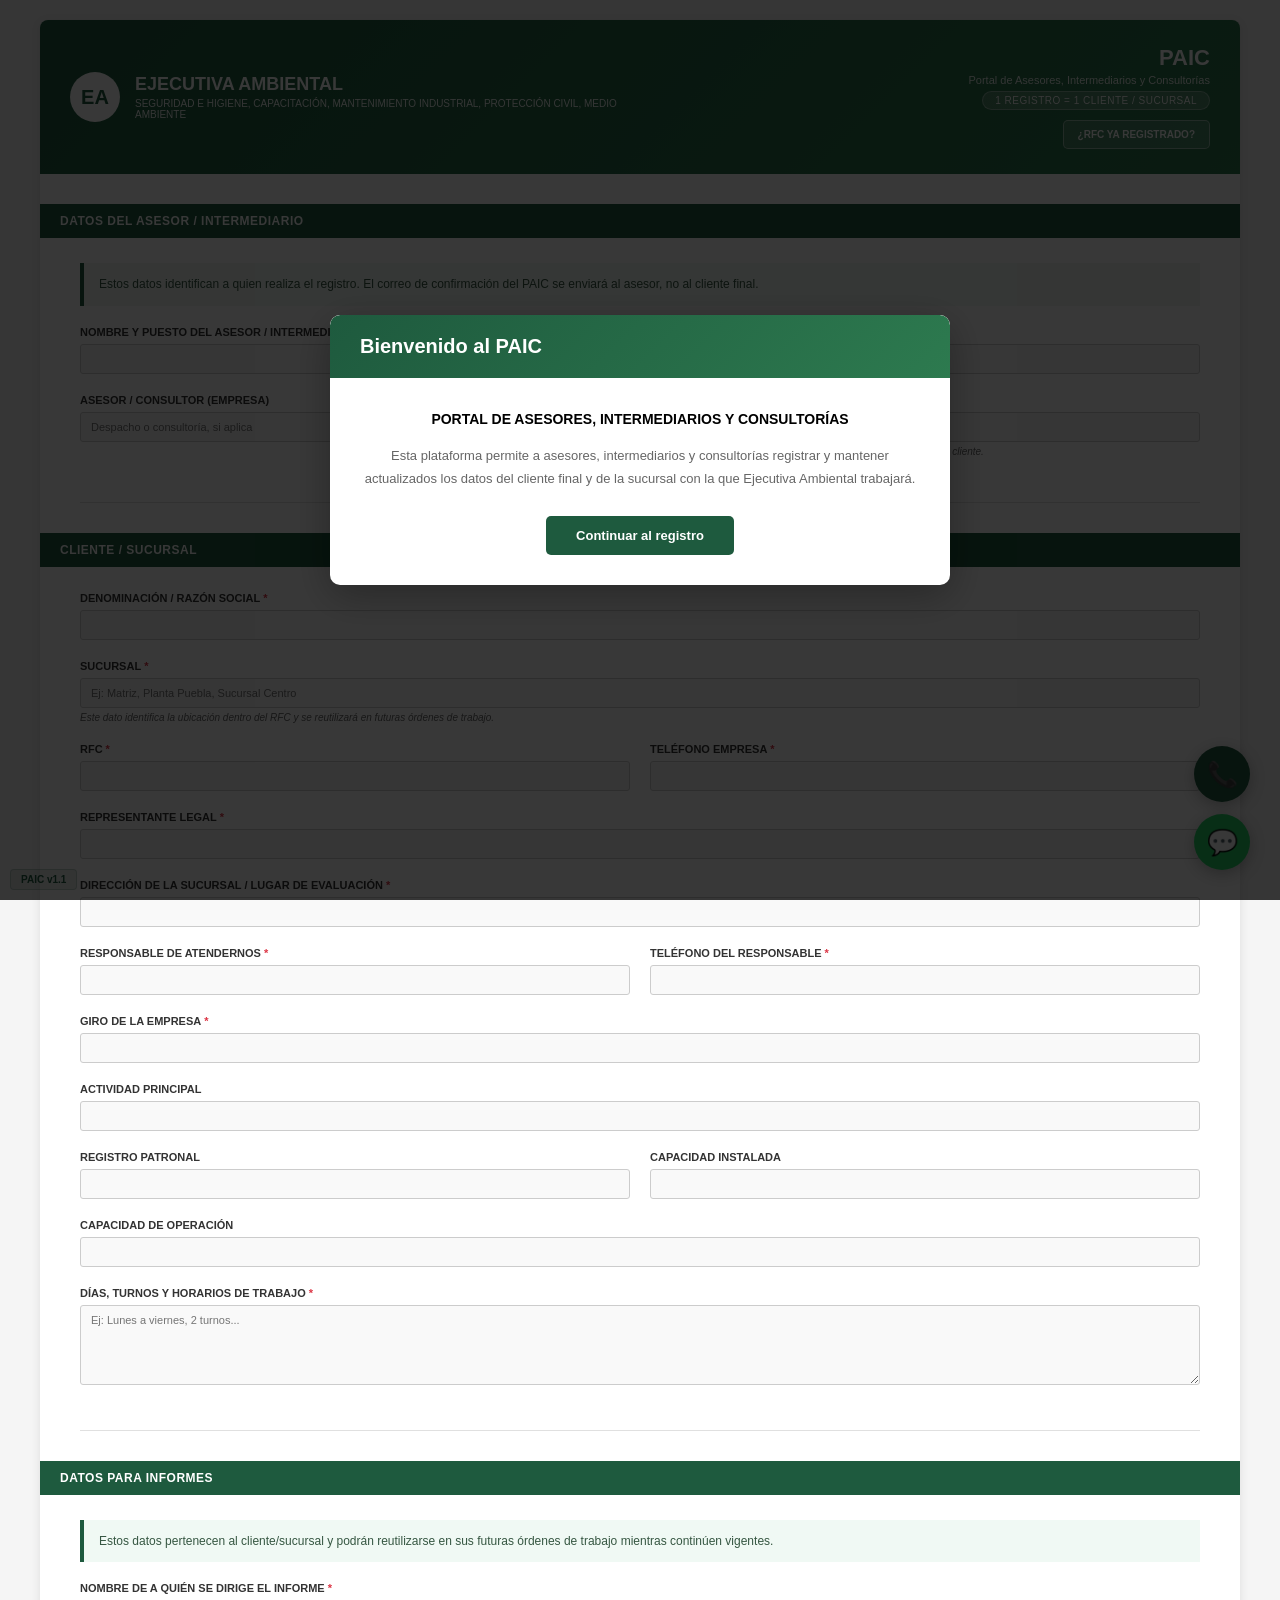
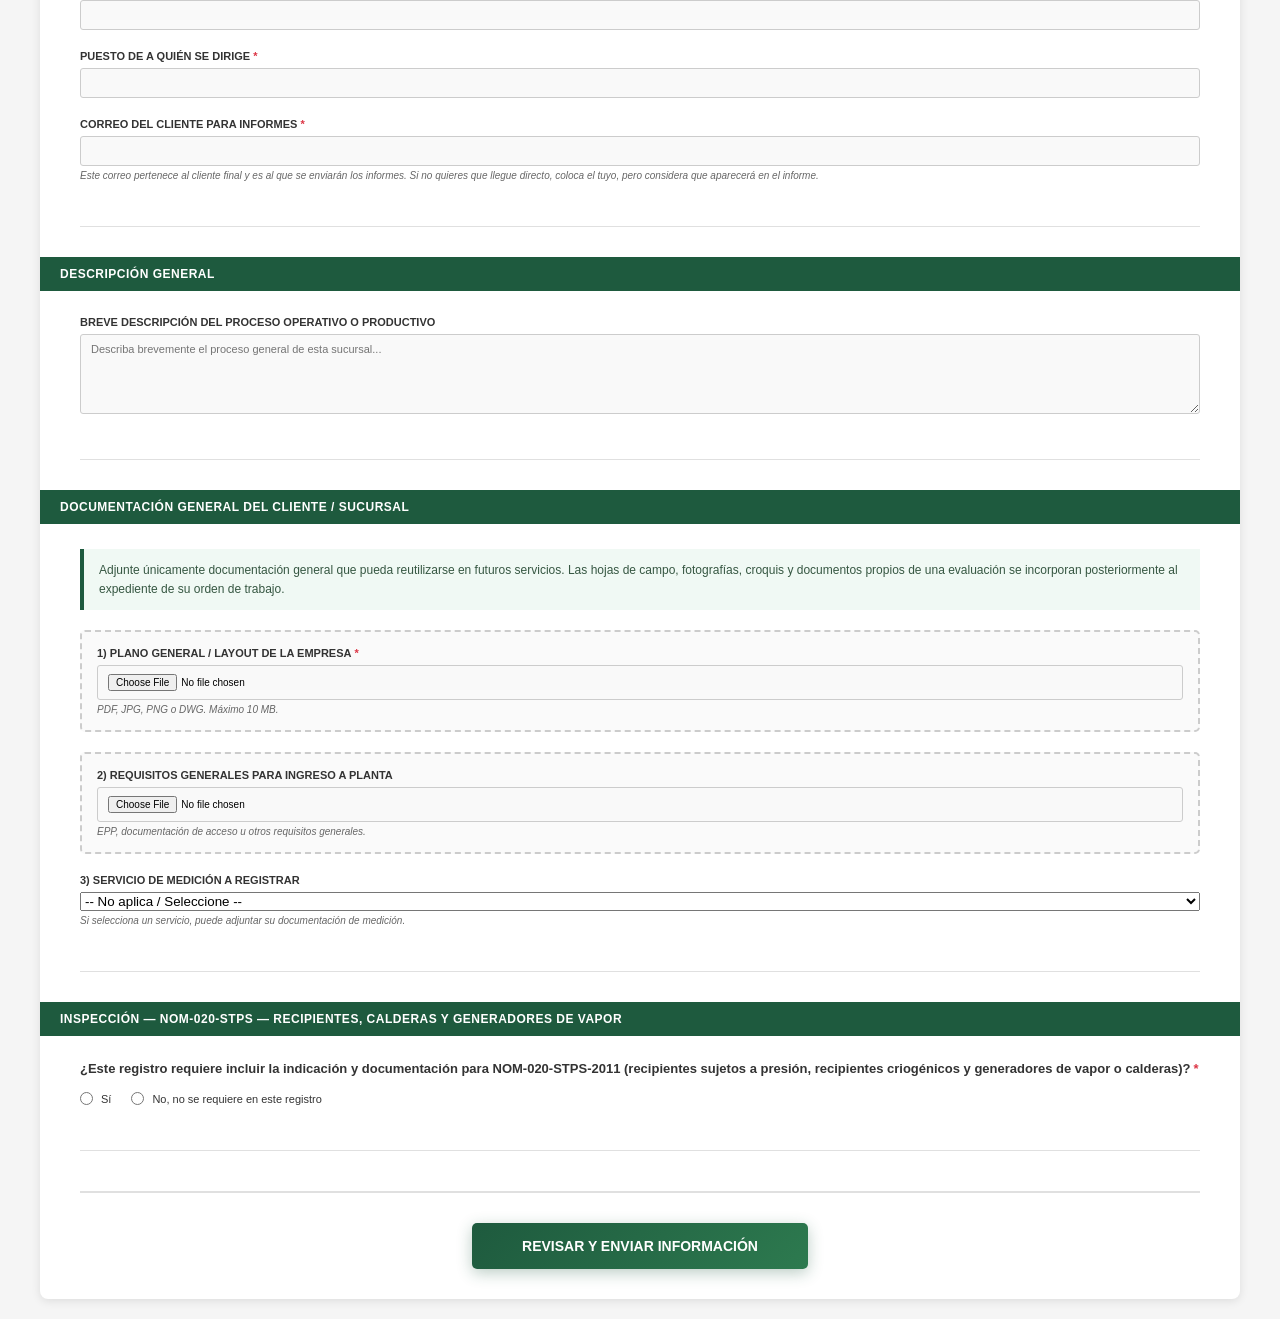
==== commit 3ed9e454: "Update PAIC.html" ====
--- a/PAIC.html
+++ b/PAIC.html
@@ -294,7 +294,7 @@
             <div class="form-group full-width">
               <label>Correo del cliente para informes<span class="required">*</span></label>
               <input type="email" name="correo_informe" required>
-              <span class="helper-text">Este correo pertenece al cliente final y es al que se enviarán los informes. El acuse de este registro no se envía aquí, sino al correo del asesor.</span>
+              <span class="helper-text">Este correo pertenece al cliente final y es al que se enviarán los informes. Si no quieres que llegue directo, coloca el tuyo, pero considera que aparecerá en el informe.</span>
             </div>
           </div>
         </div>
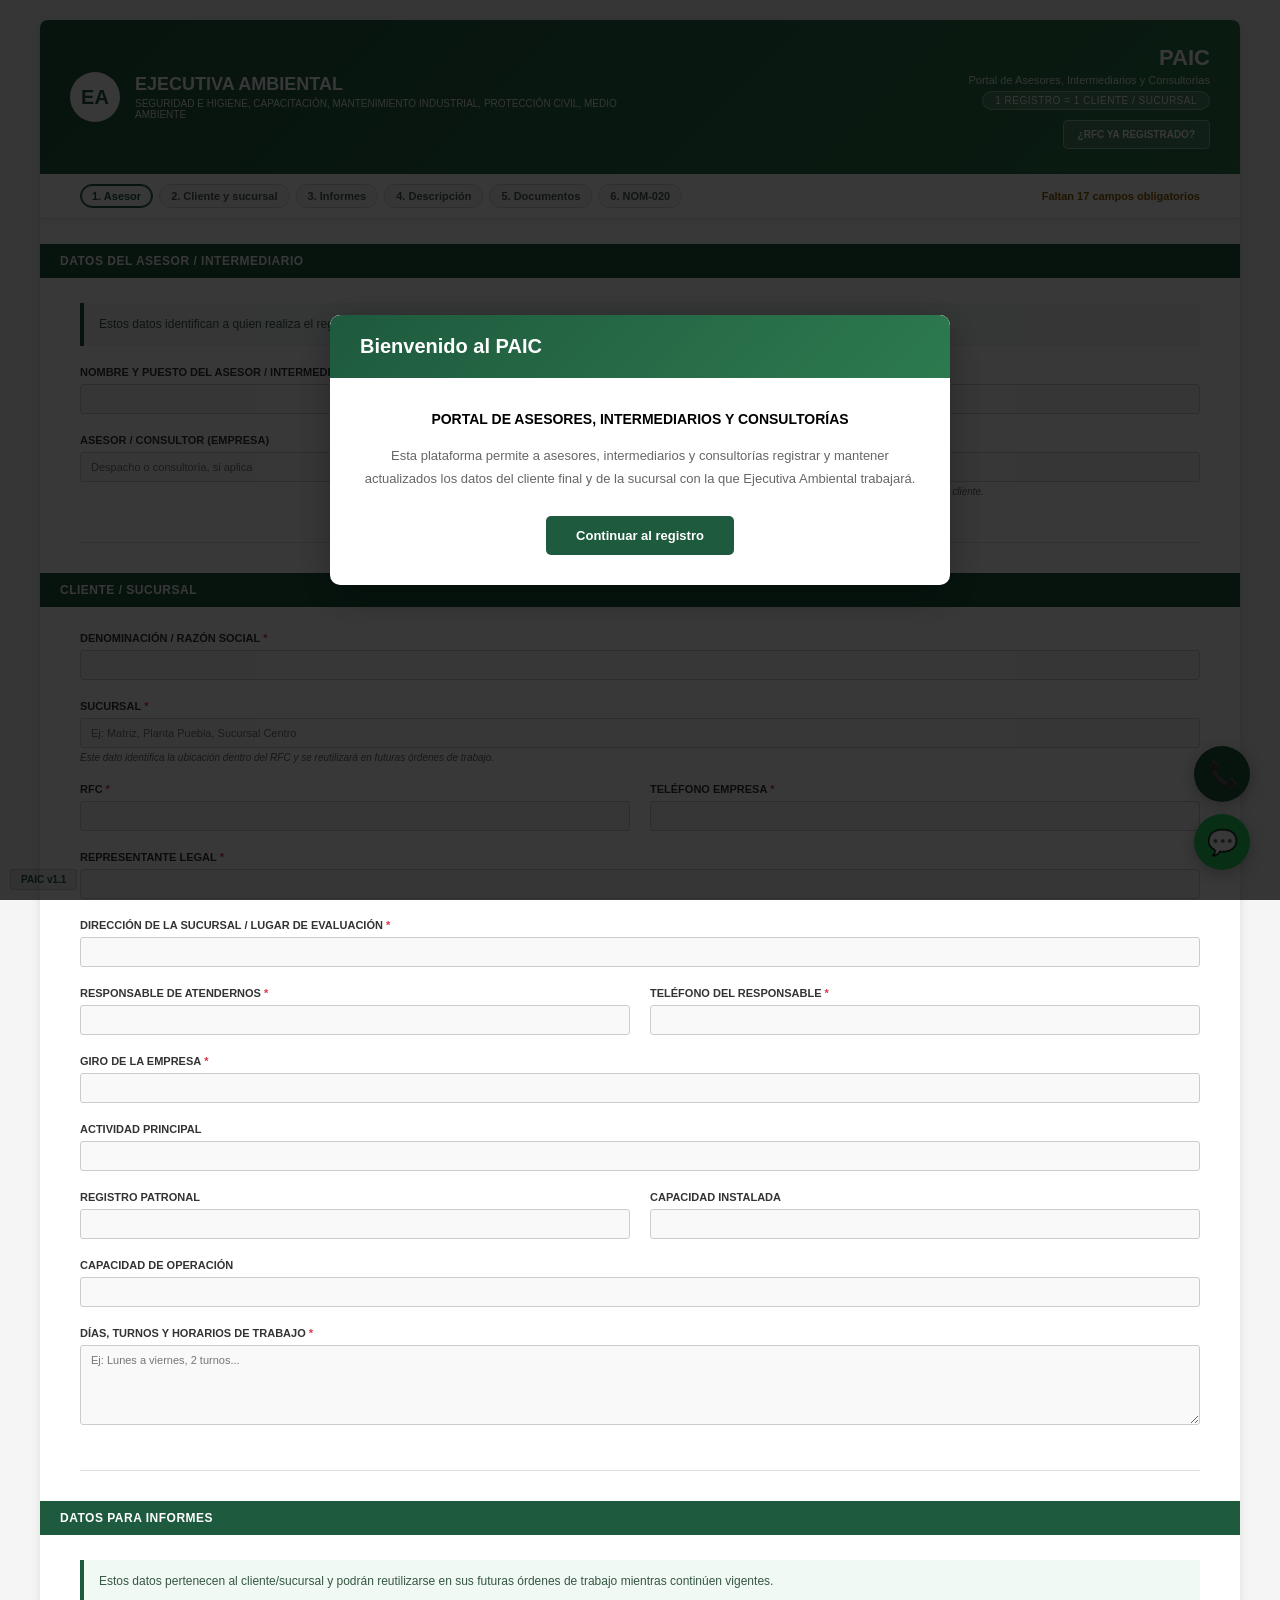
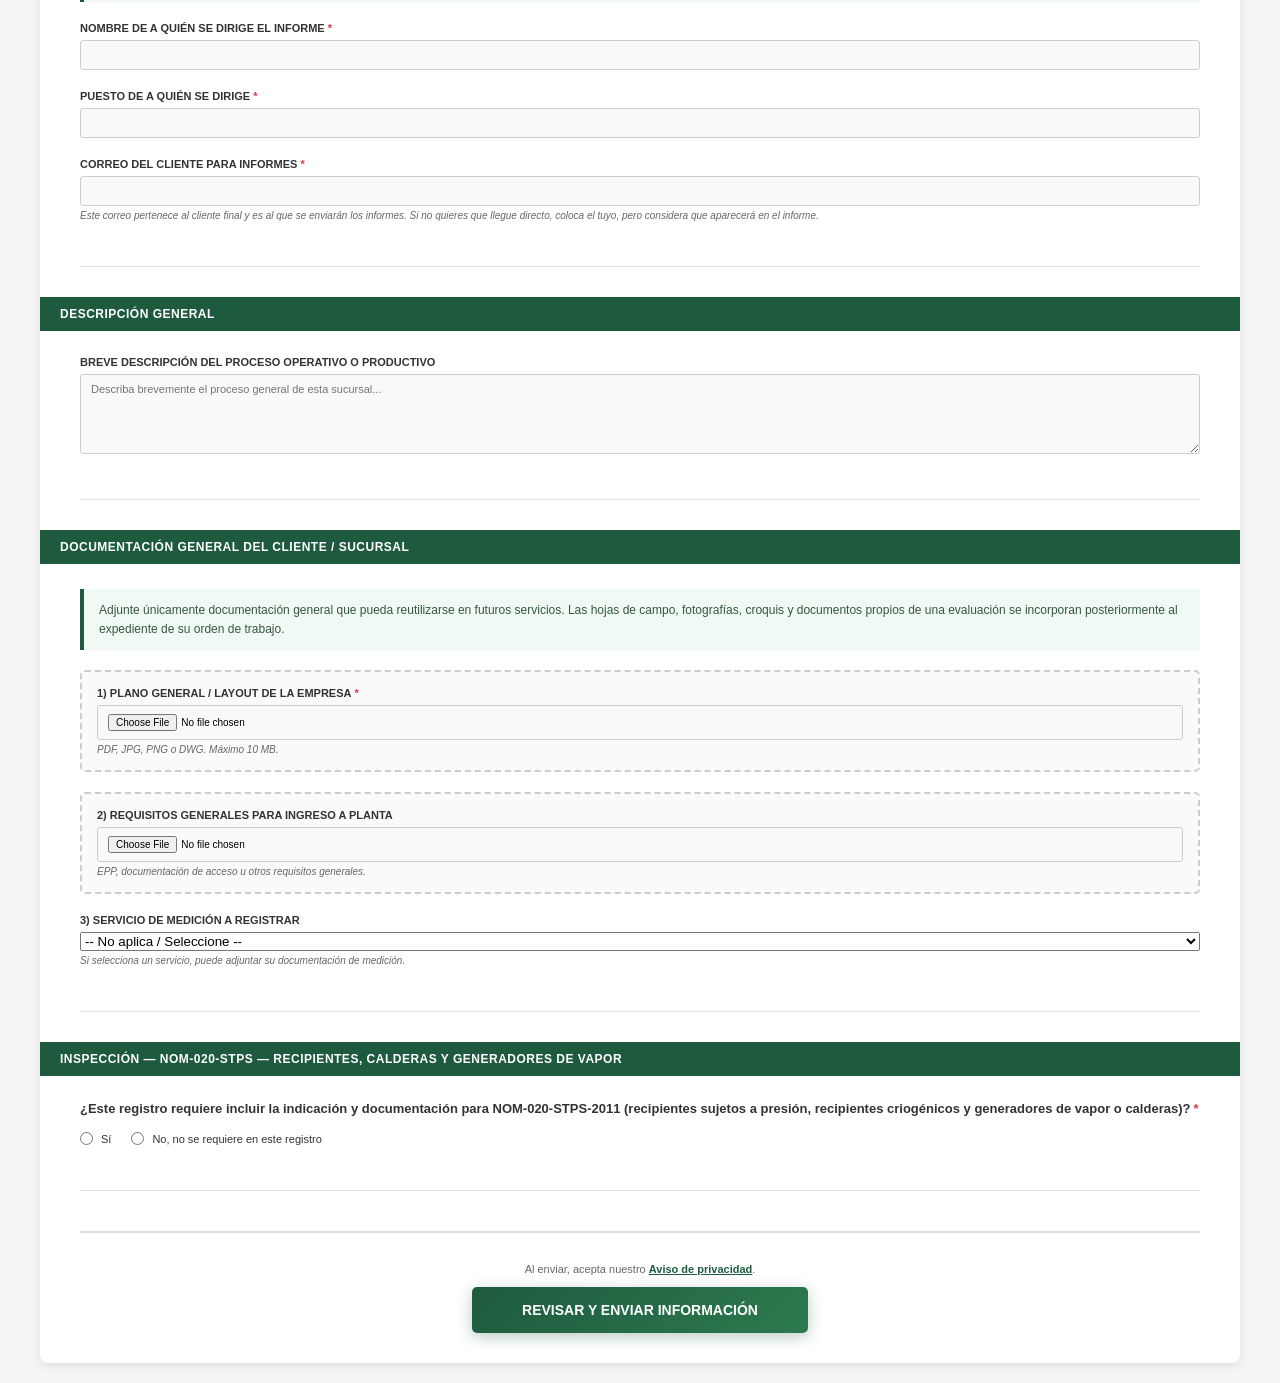
==== commit 214986e9: "feat(paic): barra de avance, errores claros, aviso de privacidad y confirmaciones - Barra fija con l" ====
--- a/PAIC.html
+++ b/PAIC.html
@@ -8,7 +8,7 @@
   <style>
     * { margin:0; padding:0; box-sizing:border-box; }
     body { font-family:Arial,sans-serif; background:#f5f5f5; padding:20px; font-size:12px; }
-    .main-container { max-width:1200px; margin:0 auto; background:#fff; border-radius:8px; box-shadow:0 2px 10px rgba(0,0,0,.1); overflow:hidden; }
+    .main-container { max-width:1200px; margin:0 auto; background:#fff; border-radius:8px; box-shadow:0 2px 10px rgba(0,0,0,.1); overflow:clip; }
     .header { background:linear-gradient(135deg,#1e5a3e,#2d7a4f); color:#fff; padding:25px 30px; display:flex; justify-content:space-between; align-items:center; gap:20px; }
     .logo-section { display:flex; align-items:center; gap:15px; }
     .logo { width:50px; height:50px; background:#fff; border-radius:50%; display:flex; align-items:center; justify-content:center; color:#1e5a3e; font-weight:bold; font-size:20px; flex-shrink:0; }
@@ -21,6 +21,16 @@
     .btn-returning { margin-top:10px; background:rgba(255,255,255,.15); color:#fff; border:1px solid rgba(255,255,255,.45); padding:8px 14px; border-radius:5px; cursor:pointer; font-size:10px; font-weight:600; text-transform:uppercase; }
     .btn-returning:hover { background:rgba(255,255,255,.25); }
     .form-content { padding:30px 40px; }
+    .paic-progreso { position:sticky; top:0; z-index:50; background:#fff; margin:-30px -40px 25px; padding:10px 40px; border-bottom:1px solid #e0e0e0; box-shadow:0 2px 6px rgba(0,0,0,.05); display:flex; align-items:center; gap:8px; flex-wrap:wrap; }
+    .paic-progreso ol { list-style:none; display:flex; gap:6px; flex-wrap:wrap; margin:0; padding:0; flex:1; }
+    .paic-progreso button { border:1px solid #cfd8d3; background:#f6f8f7; color:#4a5a51; border-radius:14px; padding:5px 11px; font-size:11px; font-weight:600; cursor:pointer; white-space:nowrap; }
+    .paic-progreso button.actual { border-color:#1e5a3e; color:#1e5a3e; background:#fff; box-shadow:0 0 0 1px #1e5a3e inset; }
+    .paic-progreso button.completa { background:#e6f4ec; border-color:#9fd0b3; color:#1e5a3e; }
+    .paic-progreso button.completa::before { content:'✓ '; }
+    .paic-progreso .faltan { font-size:11px; color:#8a5a00; font-weight:600; white-space:nowrap; }
+    .paic-progreso .faltan.listo { color:#1e5a3e; }
+    .aviso-privacidad { font-size:11px; color:#666; margin:0 0 12px; }
+    .aviso-privacidad a { color:#1e5a3e; font-weight:600; }
     .section { border-bottom:1px solid #e0e0e0; margin-bottom:30px; padding-bottom:25px; }
     .section:last-child { border-bottom:none; }
     .section-header { background:#1e5a3e; color:#fff; padding:10px 20px; margin:0 -40px 25px; font-weight:bold; font-size:12px; text-transform:uppercase; letter-spacing:.5px; }
@@ -102,6 +112,8 @@
       .header { flex-direction:column; text-align:center; }
       .document-info { text-align:center; }
       .form-content { padding:20px; }
+      .paic-progreso { margin:-20px -20px 20px; padding:8px 12px; }
+      .paic-progreso ol { flex:1 1 100%; flex-wrap:nowrap; overflow-x:auto; }
       .section-header, .returning-banner { margin-left:-20px; margin-right:-20px; }
       .form-grid { grid-template-columns:1fr; }
       .modal-body { padding:20px; }
@@ -166,6 +178,10 @@
 
     <div class="form-content">
       <form id="paicForm">
+        <nav class="paic-progreso" id="paicProgreso" aria-label="Avance del registro">
+          <ol id="paicProgresoPasos"></ol>
+          <span class="faltan" id="paicFaltan" aria-live="polite"></span>
+        </nav>
         <div class="section">
           <div class="section-header">Datos del asesor / intermediario</div>
           <div class="section-note">Estos datos identifican a quien realiza el registro. El correo de confirmación del PAIC se enviará al asesor, no al cliente final.</div>
@@ -333,7 +349,7 @@
               <label>3) Servicio de medición a registrar</label>
               <select name="estudio_laboratorio" id="estudio_laboratorio">
                 <option value="">-- No aplica / Seleccione --</option>
-                <option value="NOM-081-SEMARNAT-1994">NOM-081-SEMARNAT-1994 &mdash; L&iacute;mites m&aacute;ximos de ruido</option>
+                <option value="NOM-081-SEMARNAT-1994">NOM-081-SEMARNAT-1994 &mdash; Ruido de fuente fija</option>
                 <option value="NOM-022-STPS">NOM-022-STPS &mdash; Electricidad est&aacute;tica</option>
                 <option value="NOM-025-STPS">NOM-025-STPS &mdash; Condiciones de iluminaci&oacute;n</option>
                 <option value="NOM-011-STPS">NOM-011-STPS &mdash; Ruido</option>
@@ -529,9 +545,10 @@
         </div>
 
         <div class="submit-section">
+          <p class="aviso-privacidad">Al enviar, acepta nuestro <a href="https://ejecutivambiental.com/aviso-de-privacidad/" target="_blank" rel="noopener">Aviso de privacidad</a>.</p>
           <button type="submit" class="btn-submit" id="submitBtn">Revisar y enviar información</button>
           <div class="loading" id="loading"><div class="loading-spinner"></div><p class="loading-text">Guardando información del cliente...</p></div>
-          <div class="message success-message" id="successMsg"><strong>Cliente/sucursal guardado correctamente.</strong><br>El registro quedó guardado o actualizado. La orden de trabajo se gestiona por separado en SEAOT.</div>
+          <div class="message success-message" id="successMsg"><strong>Cliente/sucursal guardado correctamente.</strong><br>El registro quedó guardado o actualizado. <span id="successCorreo"></span>La orden de trabajo se gestiona por separado en SEAOT.<div id="successRevision" style="display:none;margin-top:10px;"></div></div>
           <div class="message error-message" id="errorMsg">✗ <span id="errorMsgText">Error al enviar la información.</span></div>
         </div>
       </form>
@@ -751,6 +768,7 @@
       if (loading) loading.style.display='block';
       try {
         const fd = new FormData(form);
+        const correoAcuse = String(fd.get('correo_acuse') || '').trim();
         const data = { action:'registrarCliente', portal_origen:'PAIC' };
         let total = 0;
         for (const [key,value] of fd.entries()) {
@@ -774,19 +792,32 @@
         const text = await response.text();
         let result;
         try { result = JSON.parse(text); } catch (_) { throw new Error('RESPUESTA_INVALIDA'); }
-        if (!result || result.success === false) throw new Error(result?.error || 'ERROR_SERVIDOR');
+        // Un rechazo de la verificación de seguridad llega como AUTH_REQUIRED con la explicación en message.
+        if (!result || result.success === false) throw new Error((result?.error === 'AUTH_REQUIRED' && result?.message) || result?.error || 'ERROR_SERVIDOR');
         if (loading) loading.style.display='none';
+        const revision=document.getElementById('successRevision');
+        if (revision) {
+          const campos=Array.isArray(result.cambiosEnRevision) ? result.cambiosEnRevision : [];
+          revision.style.display=campos.length ? 'block' : 'none';
+          revision.innerHTML=campos.length
+            ? `<strong>En revisión:</strong> ${campos.map(escHtml).join(', ')}. Por seguridad, estos datos se aplicarán cuando Ejecutiva Ambiental los confirme; avisamos al correo registrado del cliente.`
+            : '';
+        }
+        const successCorreo=document.getElementById('successCorreo');
+        if (successCorreo) successCorreo.textContent = correoAcuse ? `Enviamos la confirmación a ${enmascararCorreo(correoAcuse)}. ` : '';
         if (successMsg) { successMsg.style.display='block'; successMsg.scrollIntoView({behavior:'smooth',block:'center'}); }
+        setModoActualizacion(false);
         form.reset();
         resetUploadState();
         document.getElementById('returningBanner')?.classList.remove('active');
         if (rfcInput) rfcInput.style.borderColor='';
       } catch (error) {
         if (loading) loading.style.display='none';
-        if (error.name === 'AbortError') showError('La solicitud tardó demasiado tiempo.','Intente nuevamente o contáctenos.');
+        const conservado = ' Lo capturado y los archivos se conservan en el formulario.';
+        if (error.name === 'AbortError') showError('La solicitud tardó demasiado tiempo.','Revise su conexión.' + conservado + ' Si el problema sigue, contáctenos.');
         else if (error.message === 'ARCHIVOS_MUY_GRANDES') showError('Los archivos adjuntos superan 25 MB en total.','Comprima los archivos o reduzca su tamaño.');
-        else if (error.message.startsWith('HTTP_ERROR_')) showError('El servidor devolvió un error.','Por favor intente nuevamente.');
-        else showError('No fue posible guardar la información.',error.message || 'Error desconocido');
+        else if (error.message.startsWith('HTTP_ERROR_')) showError('El servidor devolvió un error.','Intente nuevamente.' + conservado);
+        else showError('No fue posible guardar la información.',(error.message || 'Error desconocido') + conservado);
       } finally {
         if (submitBtn) submitBtn.disabled=false;
       }
@@ -822,7 +853,7 @@
         if (data.found && Array.isArray(data.sucursales) && data.sucursales.length) {
           window._returningClientBranches=data.sucursales; window._returningRazonSocial=data.razon_social; window._returningRfc=rfc;
           const opciones=data.sucursales
-            .map((s,i) => `<option value="${i}">Actualizar ${escHtml(s.sucursal || 'Matriz')}</option>`)
+            .map((s,i) => `<option value="${i}">Actualizar ${escHtml(s.sucursal || 'Matriz')}${s.correo_informe_mask ? ` (${escHtml(s.correo_informe_mask)})` : ''}</option>`)
             .join('') + '<option value="new">Registrar nueva sucursal</option>';
           resultDiv.className='rfc-search-result found'; resultDiv.style.display='block';
           resultDiv.innerHTML=`<strong>Cliente encontrado:</strong> ${escHtml(data.razon_social)}<br><br><label style="font-size:11px;font-weight:bold;color:#1e5a3e;">¿Qué desea hacer?</label><select id="branchSelectModal" style="width:100%;padding:8px;margin:5px 0 15px;border:1px solid #ccc;border-radius:4px;"><option value="">-- Seleccione una opción --</option>${opciones}</select><button type="button" class="btn-search" style="width:100%;" onclick="applyClientData()">Continuar con esta selección</button>`;
@@ -881,43 +912,146 @@
       const select=document.getElementById('branchSelectModal');
       if (!select || select.value === '') { alert('Seleccione una sucursal o elija "Registrar nueva sucursal".'); return; }
       const val=select.value;
-      const base=window._returningClientBranches?.[0] || {};
-      const rfc=base.rfc || window._returningRfc || '';
-      const razon=base.razon_social || window._returningRazonSocial || '';
+      const rfc=window._returningRfc || '';
+      const razon=window._returningRazonSocial || '';
 
       isReturningClient=true;
       resetUploadState();
+      // El portal es público: la búsqueda sólo devuelve razón social, sucursales y
+      // datos enmascarados. Nunca se pre-llenan datos del cliente.
       CAMPOS_SUCURSAL.forEach(k => setField(k,''));
       setField('razon_social',razon); setField('rfc',rfc);
 
       const banner=document.getElementById('returningBanner');
+      const bannerText=banner?.querySelector('.banner-text');
       if (val === 'new') {
-        // Alta de otra ubicación del mismo RFC: sólo se heredan los datos fiscales.
-        setField('representante_legal',base.representante_legal || '');
-        if (banner) { banner.classList.add('active'); banner.querySelector('.banner-text').innerHTML='<strong>Cliente identificado</strong><br>Datos fiscales autocompletados. Capture los datos de la <strong>nueva sucursal</strong>.'; }
+        setModoActualizacion(false);
+        if (bannerText) bannerText.innerHTML='<strong>Cliente identificado</strong><br>Capture los datos de la <strong>nueva sucursal</strong>.';
       } else {
-        // Actualización de una sucursal existente: se pre-llena todo el maestro.
         const suc=window._returningClientBranches?.[val] || {};
-        ['razon_social','rfc','nombre_solicitante'].concat(CAMPOS_SUCURSAL).forEach(k => {
-          if (suc[k]) setField(k,suc[k]);
-        });
-        showOnRecordIndicators();
-        if (banner) { banner.classList.add('active'); banner.querySelector('.banner-text').innerHTML='<strong>Sucursal identificada</strong><br>Pre-llenamos los datos vigentes. Verifique, corrija lo que cambió y envíe para actualizar el registro.'; }
+        setField('sucursal',suc.sucursal || '');
+        setModoActualizacion(true);
+        if (suc.en_expediente) showOnRecordIndicators();
+        const registrados=[
+          suc.correo_informe_mask ? `correo de informes <strong>${escHtml(suc.correo_informe_mask)}</strong>` : '',
+          suc.telefono_empresa_mask ? `teléfono <strong>${escHtml(suc.telefono_empresa_mask)}</strong>` : ''
+        ].filter(Boolean).join(' y ');
+        if (bannerText) bannerText.innerHTML=`<strong>Actualizar ${escHtml(suc.sucursal || 'sucursal')}</strong><br>`
+          + 'Capture solo lo que cambió: <strong>los campos vacíos conservan lo registrado</strong>.'
+          + (registrados ? ` Registrado: ${registrados}.` : '')
+          + '<br><small>Por seguridad, los cambios de razón social, representante legal, contacto, teléfono o correo de informes se confirman con Ejecutiva Ambiental antes de aplicarse.</small>';
       }
+      banner?.classList.add('active');
 
       if (rfcInput) { rfcInput.value=rfc; rfcInput.dispatchEvent(new Event('input')); }
       closeReturningModal(); document.querySelector('.form-content')?.scrollIntoView({behavior:'smooth'});
     }
+
+    // En la actualización de una sucursal existente, los datos del cliente dejan
+    // de ser obligatorios: vacío = conservar lo registrado. Los datos del asesor
+    // y la indicación NOM-020 siguen siendo obligatorios; RFC y sucursal quedan fijos.
+    const CAMPOS_FIJOS_ACTUALIZACION=['razon_social','rfc','sucursal','nombre_solicitante','correo_acuse','aplica_nom020'];
+    function setModoActualizacion(activo) {
+      const form=document.getElementById('paicForm');
+      if (!form) return;
+      form.querySelectorAll('input:not([type="file"]), textarea').forEach(el => {
+        if (CAMPOS_FIJOS_ACTUALIZACION.includes(el.name)) return;
+        if (activo && el.required) {
+          el.required=false;
+          el.dataset.requiredOriginal='1';
+          if (el.type !== 'radio') {
+            el.dataset.placeholderOriginal=el.placeholder || '';
+            el.placeholder='Dejar vacío para conservar lo registrado';
+          }
+        } else if (!activo && el.dataset.requiredOriginal) {
+          el.required=true;
+          delete el.dataset.requiredOriginal;
+          if (el.dataset.placeholderOriginal !== undefined) {
+            el.placeholder=el.dataset.placeholderOriginal;
+            delete el.dataset.placeholderOriginal;
+          }
+        }
+      });
+      ['rfc','sucursal'].forEach(n => {
+        const el=form.querySelector(`[name="${n}"]`);
+        if (el) el.readOnly=activo;
+      });
+      if (window.paicActualizarProgreso) window.paicActualizarProgreso();
+    }
     window.applyClientData=applyClientData;
 
 
     function clearPrefill() {
+      if (!confirm('¿Borrar todo lo capturado y los archivos adjuntos? Esta acción no se puede deshacer.')) return;
+      setModoActualizacion(false);
       document.getElementById('paicForm')?.reset();
       document.getElementById('returningBanner')?.classList.remove('active');
       resetUploadState();
       if (rfcInput) rfcInput.style.borderColor='';
     }
     window.clearPrefill=clearPrefill;
+
+    // a***@dominio.com: confirma el destino sin exhibir el correo completo en pantalla.
+    function enmascararCorreo(correo) {
+      const [usuario, dominio] = String(correo).split('@');
+      if (!dominio) return '';
+      return `${usuario.slice(0, 1)}***@${dominio}`;
+    }
+
+    // Barra de avance: una etiqueta por sección; se marca completa cuando sus
+    // campos obligatorios visibles son válidos. Sección sin obligatorios = opcional.
+    (function iniciarProgreso() {
+      const form = document.getElementById('paicForm');
+      const lista = document.getElementById('paicProgresoPasos');
+      const faltanEl = document.getElementById('paicFaltan');
+      if (!form || !lista) return;
+      const NOMBRES = ['Asesor', 'Cliente y sucursal', 'Informes', 'Descripción', 'Documentos', 'NOM-020'];
+      const secciones = [...form.querySelectorAll(':scope > .section')];
+      const botones = secciones.map((sec, i) => {
+        const li = document.createElement('li');
+        const b = document.createElement('button');
+        b.type = 'button';
+        b.textContent = `${i + 1}. ${NOMBRES[i] || 'Sección'}`;
+        b.addEventListener('click', () => {
+          const alto = document.getElementById('paicProgreso').offsetHeight;
+          window.scrollTo({ top: sec.getBoundingClientRect().top + window.scrollY - alto - 8, behavior: 'smooth' });
+        });
+        li.appendChild(b); lista.appendChild(li);
+        return b;
+      });
+      const obligatorios = sec => [...sec.querySelectorAll('[required]')].filter(el => !el.disabled && el.offsetParent !== null);
+      function actualizar() {
+        let faltan = 0;
+        secciones.forEach((sec, i) => {
+          const req = obligatorios(sec);
+          // Un grupo de radios cuenta una sola vez.
+          const vistos = new Set();
+          const pendientes = req.filter(el => {
+            const clave = el.type === 'radio' ? 'radio:' + el.name : el;
+            if (vistos.has(clave)) return false;
+            vistos.add(clave);
+            return !el.checkValidity();
+          }).length;
+          faltan += pendientes;
+          botones[i].classList.toggle('completa', req.length > 0 && pendientes === 0);
+          botones[i].title = req.length === 0 ? 'Sección opcional' : (pendientes ? `Faltan ${pendientes} campo(s) obligatorio(s)` : 'Completa');
+        });
+        faltanEl.textContent = faltan ? `Faltan ${faltan} campo${faltan === 1 ? '' : 's'} obligatorio${faltan === 1 ? '' : 's'}` : '✓ Todo lo obligatorio está listo';
+        faltanEl.classList.toggle('listo', faltan === 0);
+      }
+      function marcarActual() {
+        const alto = document.getElementById('paicProgreso').offsetHeight + 20;
+        let actual = 0;
+        secciones.forEach((sec, i) => { if (sec.getBoundingClientRect().top - alto <= 0) actual = i; });
+        botones.forEach((b, i) => b.classList.toggle('actual', i === actual));
+      }
+      form.addEventListener('input', actualizar);
+      form.addEventListener('change', () => setTimeout(actualizar, 0));
+      form.addEventListener('reset', () => setTimeout(actualizar, 0));
+      window.addEventListener('scroll', marcarActual, { passive: true });
+      window.paicActualizarProgreso = actualizar;
+      actualizar(); marcarActual();
+    })();
   </script>
 
   <script src="https://www.google.com/recaptcha/enterprise.js?render=6LdIq4csAAAAAHCggurLxQbsc15M8MnAD8UIOR1E" async defer></script>
